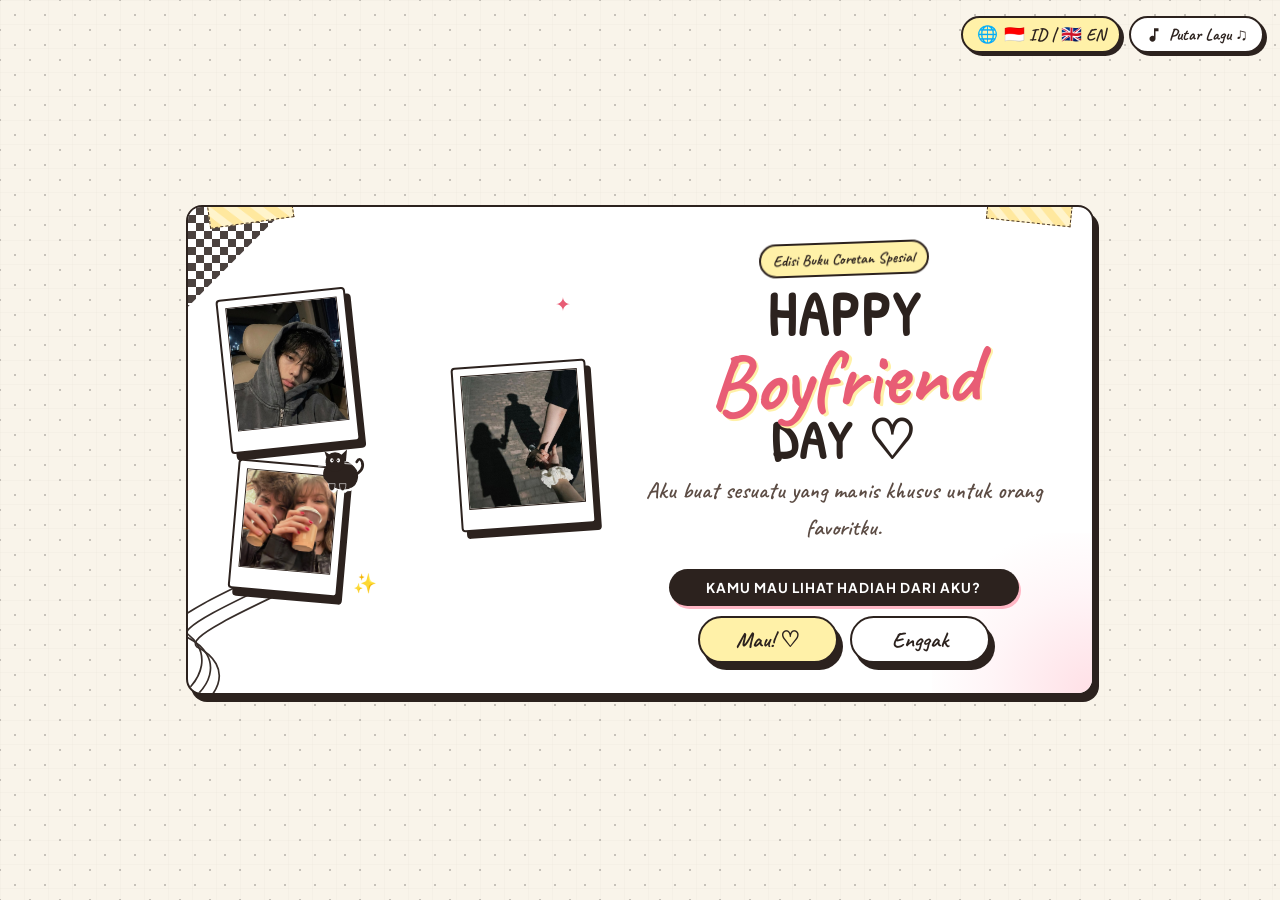
==== public/index.html @ 807d7fbf "Fix Vercel static deployment asset structure & clean config" ====
<!DOCTYPE html>
<html lang="id">
<head>
    <meta charset="UTF-8">
    <meta name="viewport" content="width=device-width, initial-scale=1.0, maximum-scale=1.0, user-scalable=no">
    <title>Happy Boyfriend Day! ♡ | My Little Doodle</title>
    <meta name="description" content="A special hand-drawn sketchbook created just for you on Boyfriend Day.">
    
    <!-- Google Fonts -->
    <link rel="preconnect" href="https://fonts.googleapis.com">
    <link rel="preconnect" href="https://fonts.gstatic.com" crossorigin>
    <link href="https://fonts.googleapis.com/css2?family=Caveat:wght@400;500;600;700&family=Gaegu:wght@400;700&family=Patrick+Hand&family=Plus+Jakarta+Sans:wght@400;500;600;700&display=swap" rel="stylesheet">
    
    <!-- Stylesheet -->
    <link rel="stylesheet" href="styles.css">
</head>
<body class="sketchbook-body is-locked">

    <!-- Paper Grain & Grid Overlay -->
    <div class="paper-texture-overlay"></div>
    <div class="notebook-grid-overlay"></div>

    <!-- Background Music Audio & Floating Controls -->
    <audio id="bg-music" loop preload="auto">
        <source src="music.mp3" type="audio/mpeg">
    </audio>
    
    <div class="top-controls-bar">
        <!-- Language Switcher Toggle -->
        <button id="lang-toggle-btn" class="top-control-btn lang-toggle" aria-label="Switch Language (ID / EN)">
            <span class="lang-flag">🌐</span>
            <span class="lang-text" id="lang-btn-text">🇮🇩 ID | 🇬🇧 EN</span>
        </button>

        <!-- Music Toggle -->
        <button id="music-toggle-btn" class="top-control-btn music-toggle" aria-label="Play/Pause Background Music">
            <div class="music-icon-wrapper">
                <svg class="music-note-svg" viewBox="0 0 24 24" width="18" height="18">
                    <path d="M12 3v10.55c-.59-.34-1.27-.55-2-.55-2.21 0-4 1.79-4 4s1.79 4 4 4 4-1.79 4-4V7h4V3h-6z" fill="currentColor"/>
                </svg>
                <span class="music-wave wave1"></span>
                <span class="music-wave wave2"></span>
            </div>
            <span class="music-text" id="music-btn-text">Putar Lagu ♫</span>
        </button>
    </div>

    <!-- Main Container -->
    <main class="sketchbook-container">

        <!-- ==========================================
             WELCOME COVER PAGE (INITIAL ONLY PAGE)
             ========================================== -->
        <section id="welcome-page" class="welcome-section">
            <div class="hero-card-frame">
                
                <!-- Washi Tapes Decorative -->
                <div class="washi-tape top-left"></div>
                <div class="washi-tape top-right"></div>

                <!-- Corner Graphic Accents -->
                <div class="checkerboard-corner"></div>

                <div class="wavy-contour-corner">
                    <svg viewBox="0 0 160 160" class="wavy-svg">
                        <path d="M-10 160 C30 140 40 100 0 80 C-10 70 30 50 160 -10" fill="none" stroke="#2C221E" stroke-width="1.8"/>
                        <path d="M-10 170 C40 150 50 110 10 90 C0 80 40 60 170 0" fill="none" stroke="#2C221E" stroke-width="1.8"/>
                        <path d="M-10 180 C50 160 60 120 20 100 C10 90 50 70 180 10" fill="none" stroke="#2C221E" stroke-width="1.8"/>
                    </svg>
                </div>

                <div class="ink-smudge-corner"></div>

                <!-- Content Grid: Photos & Title -->
                <div class="welcome-content-grid">

                    <!-- PHOTOS CLUSTER: 3 Polaroids with Cat Doodle -->
                    <div class="hero-photos-cluster">
                        
                        <!-- Top Polaroid -->
                        <div class="polaroid-item photo-top">
                            <div class="polaroid-inner">
                                <img src="photos/photo_main.jpeg" alt="Couple Polaroid Main">
                            </div>
                        </div>

                        <!-- Bottom-Left Polaroid -->
                        <div class="polaroid-item photo-bottom-left">
                            <div class="polaroid-inner">
                                <img src="photos/photo2.jpeg" alt="Couple Polaroid 2">
                            </div>
                        </div>

                        <!-- Bottom-Right Polaroid -->
                        <div class="polaroid-item photo-bottom-right">
                            <div class="polaroid-inner">
                                <img src="photos/photo1.jpeg" alt="Couple Polaroid 3">
                            </div>
                        </div>

                        <!-- Cute Black Cat Doodle sitting on Polaroid -->
                        <div class="black-cat-doodle">
                            <svg viewBox="0 0 120 100" class="cat-svg">
                                <path d="M30 65 Q25 45 45 35 Q65 25 85 45 Q95 55 90 70 Q85 85 65 85 Q45 85 30 65 Z" fill="#2C221E" stroke="#2C221E" stroke-width="2"/>
                                <path d="M38 38 L30 15 L50 28 Z" fill="#2C221E"/>
                                <path d="M55 28 L72 12 L70 34 Z" fill="#2C221E"/>
                                <circle cx="50" cy="35" r="18" fill="#2C221E"/>
                                <ellipse cx="44" cy="32" rx="3" ry="4" fill="#FFFFFF"/>
                                <ellipse cx="56" cy="32" rx="3" ry="4" fill="#FFFFFF"/>
                                <circle cx="45" cy="32" r="1.5" fill="#2C221E"/>
                                <circle cx="55" cy="32" r="1.5" fill="#2C221E"/>
                                <path d="M32 35 L18 32 M32 38 L16 39 M68 35 L82 32 M68 38 L84 39" stroke="#FFFFFF" stroke-width="1.5" stroke-linecap="round"/>
                                <path d="M38 75 Q38 88 44 88 Q50 88 50 75 Z" fill="#2C221E" stroke="#FFFFFF" stroke-width="1"/>
                                <path d="M58 75 Q58 88 64 88 Q70 88 70 75 Z" fill="#2C221E" stroke="#FFFFFF" stroke-width="1"/>
                                <path d="M85 60 Q105 50 100 35 Q95 25 90 35" fill="none" stroke="#2C221E" stroke-width="5" stroke-linecap="round"/>
                            </svg>
                        </div>

                        <!-- Sparkles -->
                        <div class="doodle-sparkle sp-1">✦</div>
                        <div class="doodle-sparkle sp-2">✨</div>
                    </div>

                    <!-- TEXT CONTAINER -->
                    <div class="welcome-text-container">
                        
                        <div class="badge-doodle">
                            <span class="badge-text" data-i18n="badgeText">Edisi Buku Coretan Spesial</span>
                        </div>

                        <!-- Title Block -->
                        <div class="main-typography">
                            <h1 class="hero-doodle-title">
                                <span class="txt-happy" data-i18n="txtHappy">HAPPY</span>
                                <span class="txt-boyfriend" data-i18n="txtBoyfriend">Boyfriend</span>
                                <span class="txt-day" data-i18n="txtDay">DAY ♡</span>
                            </h1>
                            <p class="hero-subtext" data-i18n="heroSubtext">Aku buat sesuatu yang manis khusus untuk orang favoritku.</p>
                        </div>

                        <!-- Question Pill Box -->
                        <div class="gift-question-box">
                            <div class="question-pill-header" data-i18n="questionHeader">
                                KAMU MAU LIHAT HADIAH DARI AKU?
                            </div>

                            <div class="question-buttons-row">
                                <button id="yes-btn" class="pill-btn btn-yes" data-i18n="btnYes">Mau! ♡</button>
                                <button id="no-btn" class="pill-btn btn-no" data-i18n="btnNo">Enggak</button>
                            </div>
                        </div>

                    </div>

                </div>

            </div>
        </section>

        <!-- ==========================================
             REST OF THE SKETCHBOOK CONTENT (HIDDEN UNTIL CLICKED)
             ========================================== -->
        <div id="sketchbook-main-content" class="sketchbook-main-content content-hidden">

            <!-- ==========================================
                 SECTION 1 — "THINGS I LIKE ABOUT YOU"
                 ========================================== -->
            <section id="section-1" class="sketch-section">
                <div class="section-header">
                    <div class="section-badge" data-i18n="sec1Badge">Bagian 01</div>
                    <h2 class="section-title" data-i18n="sec1Title">Hal-Hal yang Aku Suka Dari Kamu... ♡</h2>
                    <div class="title-underline">
                        <svg viewBox="0 0 300 20" class="underline-svg">
                            <path d="M5 12 Q75 3 150 12 T295 10" class="draw-path-scroll"/>
                        </svg>
                    </div>
                </div>

                <div class="sticky-notes-grid">
                    <!-- Sticky Note 1 -->
                    <div class="sticky-note note-yellow tilt-left" data-note="1">
                        <div class="tape-strip top-center"></div>
                        <div class="note-icon">
                            <svg viewBox="0 0 50 50">
                                <circle cx="25" cy="25" r="18" fill="none" stroke="#2C221E" stroke-width="2.5"/>
                                <circle cx="18" cy="20" r="2.5" fill="#2C221E"/>
                                <circle cx="32" cy="20" r="2.5" fill="#2C221E"/>
                                <path d="M16 28 Q25 37 34 28" fill="none" stroke="#2C221E" stroke-width="2.5" stroke-linecap="round"/>
                            </svg>
                        </div>
                        <h3 class="note-text" data-i18n="note1Text">senyuman kamu :)</h3>
                        <p class="note-subtext" data-i18n="note1Sub">Selalu bikin hariku mendadak cerah setiap hari!</p>
                        <span class="tap-hint" data-i18n="tapHint">tekan aku! ♡</span>
                    </div>

                    <!-- Sticky Note 2 -->
                    <div class="sticky-note note-pink tilt-right" data-note="2">
                        <div class="tape-strip top-center"></div>
                        <div class="note-icon">
                            <svg viewBox="0 0 50 50">
                                <path d="M12 20 Q25 10 38 20 Q42 32 25 42 Q8 32 12 20 Z" fill="none" stroke="#E85D75" stroke-width="2.5"/>
                                <path d="M18 24 Q25 18 32 24" fill="none" stroke="#E85D75" stroke-width="2" stroke-linecap="round"/>
                                <circle cx="25" cy="30" r="2" fill="#E85D75"/>
                            </svg>
                        </div>
                        <h3 class="note-text" data-i18n="note2Text">bercandaan garing kamu</h3>
                        <p class="note-subtext" data-i18n="note2Sub">Bahkan lelucon paling garing yang tetep bikin aku ketawa ngakak.</p>
                        <span class="tap-hint" data-i18n="tapHint">tekan aku! ♡</span>
                    </div>

                    <!-- Sticky Note 3 -->
                    <div class="sticky-note note-cream tilt-left" data-note="3">
                        <div class="tape-strip top-center"></div>
                        <div class="note-icon">
                            <svg viewBox="0 0 50 50">
                                <path d="M15 18 C15 12 20 8 25 14 C30 8 35 12 35 18 C35 26 25 34 25 34 C25 34 15 26 15 18 Z" fill="#FFB7C5" stroke="#2C221E" stroke-width="2"/>
                                <path d="M10 38 Q25 44 40 38" fill="none" stroke="#2C221E" stroke-width="2.5" stroke-linecap="round"/>
                            </svg>
                        </div>
                        <h3 class="note-text" data-i18n="note3Text">cara kamu perhatian</h3>
                        <p class="note-subtext" data-i18n="note3Sub">Selalu perhatian, penyayang, dan sering nanyain kabarku.</p>
                        <span class="tap-hint" data-i18n="tapHint">tekan aku! ♡</span>
                    </div>

                    <!-- Sticky Note 4 -->
                    <div class="sticky-note note-mint tilt-right" data-note="4">
                        <div class="tape-strip top-center"></div>
                        <div class="note-icon">
                            <svg viewBox="0 0 50 50">
                                <path d="M15 25 Q25 15 35 25 Q38 38 25 42 Q12 38 15 25 Z" fill="none" stroke="#2C221E" stroke-width="2.5"/>
                                <circle cx="20" cy="24" r="4" fill="none" stroke="#2C221E" stroke-width="2"/>
                                <circle cx="21" cy="24" r="1.5" fill="#2C221E"/>
                                <circle cx="30" cy="24" r="4" fill="none" stroke="#2C221E" stroke-width="2"/>
                                <circle cx="29" cy="24" r="1.5" fill="#2C221E"/>
                                <path d="M22 30 Q25 36 28 30" fill="none" stroke="#2C221E" stroke-width="2"/>
                                <path d="M23 32 Q25 37 27 32" fill="#E85D75"/>
                            </svg>
                        </div>
                        <h3 class="note-text" data-i18n="note4Text">sisi konyol kamu</h3>
                        <p class="note-subtext" data-i18n="note4Sub">Saat kamu joget lucu & pake suara aneh pas lagi berdua aja.</p>
                        <span class="tap-hint" data-i18n="tapHint">tekan aku! ♡</span>
                    </div>

                    <!-- Sticky Note 5 -->
                    <div class="sticky-note note-rose tilt-center" data-note="5">
                        <div class="tape-strip top-center"></div>
                        <div class="note-icon">
                            <svg viewBox="0 0 50 50">
                                <path d="M25 40 C25 40 8 28 8 17 C8 10 14 6 20 6 C23.5 6 25 8.5 25 8.5 C25 8.5 26.5 6 30 6 C36 6 42 10 42 17 C42 28 25 40 25 40 Z" fill="#E85D75" stroke="#2C221E" stroke-width="2"/>
                                <path d="M20 18 L25 14 L30 18" fill="none" stroke="#FFF" stroke-width="2" stroke-linecap="round"/>
                            </svg>
                        </div>
                        <h3 class="note-text" data-i18n="note5Text">ya… kamu ♡</h3>
                        <p class="note-subtext" data-i18n="note5Sub">Semua hal tentang kamu. Apa adanya kamu, setiap hari.</p>
                        <span class="tap-hint" data-i18n="tapHint">tekan aku! ♡</span>
                    </div>
                </div>
            </section>

            <!-- ==========================================
                 SECTION 2 — "OUR LITTLE MOMENTS" (SCRAPBOOK GALLERY)
                 ========================================== -->
            <section id="section-2" class="sketch-section">
                <div class="section-header">
                    <div class="section-badge" data-i18n="sec2Badge">Bagian 02</div>
                    <h2 class="section-title" data-i18n="sec2Title">Momen-Momen Manis Kita 📸</h2>
                    <p class="section-desc" data-i18n="sec2Desc">Klik foto mana saja untuk lihat lebih dekat!</p>
                    <div class="title-underline">
                        <svg viewBox="0 0 300 20" class="underline-svg">
                            <path d="M10 10 C80 18 200 2 290 12" class="draw-path-scroll"/>
                        </svg>
                    </div>
                </div>

                <div class="scrapbook-gallery">
                    <!-- Photo 1 -->
                    <div class="polaroid-card rot-neg-4" data-img="photos/photo1.jpeg" 
                         data-caption-id="hari itu ♡" data-sub-id="Gandengan tangan di bawah lampu jalan... ga bakal lupa."
                         data-caption-en="that day ♡" data-sub-en="Holding hands under the streetlights... unforgettable.">
                        <div class="washi-tape tape-top-left"></div>
                        <div class="polaroid-img-frame">
                            <img src="photos/photo1.jpeg" alt="Our moment 1" loading="lazy">
                            <div class="photo-overlay-doodle">🔍</div>
                        </div>
                        <div class="polaroid-caption">hari itu ♡</div>
                    </div>

                    <!-- Photo 2 -->
                    <div class="polaroid-card rot-pos-3" data-img="photos/photo2.jpeg" 
                         data-caption-id="salah satu favoritku" data-sub-id="Senyum kamu di sini selalu bikin hatiku meleleh."
                         data-caption-en="one of my favorites" data-sub-en="Your smile here makes my heart melt every time.">
                        <div class="washi-tape tape-top-right"></div>
                        <div class="polaroid-img-frame">
                            <img src="photos/photo2.jpeg" alt="Our moment 2" loading="lazy">
                            <div class="photo-overlay-doodle">🔍</div>
                        </div>
                        <div class="polaroid-caption">salah satu favoritku</div>
                    </div>

                    <!-- Photo 3 -->
                    <div class="polaroid-card rot-neg-2" data-img="photos/photo3.jpeg" 
                         data-caption-id="ingat yang ini?" data-sub-id="Jalan-jalan dadakan yang jadi kenangan paling indah."
                         data-caption-en="remember this?" data-sub-en="A random little trip that turned into the best core memory.">
                        <div class="washi-tape tape-top-left"></div>
                        <div class="polaroid-img-frame">
                            <img src="photos/photo3.jpeg" alt="Our moment 3" loading="lazy">
                            <div class="photo-overlay-doodle">🔍</div>
                        </div>
                        <div class="polaroid-caption">ingat yang ini?</div>
                    </div>

                    <!-- Photo 4 -->
                    <div class="polaroid-card rot-pos-4" data-img="photos/photo4.jpeg" 
                         data-caption-id="kita yang apa adanya" data-sub-id="Bisa konyol bareng. Ga ada yang paham aku seperti kamu."
                         data-caption-en="us being us" data-sub-en="Just being silly together. Nobody gets me like you do.">
                        <div class="washi-tape tape-top-right"></div>
                        <div class="polaroid-img-frame">
                            <img src="photos/photo4.jpeg" alt="Our moment 4" loading="lazy">
                            <div class="photo-overlay-doodle">🔍</div>
                        </div>
                        <div class="polaroid-caption">kita yang apa adanya</div>
                    </div>

                    <!-- Photo 5 -->
                    <div class="polaroid-card rot-neg-5" data-img="photos/photo5.jpeg" 
                         data-caption-id="kenangan manis lainnya" data-sub-id="Kopi hangat, makanan enak, dan teman terbaik."
                         data-caption-en="another little memory" data-sub-en="Warm coffee, good food, and the best company ever.">
                        <div class="washi-tape tape-top-left"></div>
                        <div class="polaroid-img-frame">
                            <img src="photos/photo5.jpeg" alt="Our moment 5" loading="lazy">
                            <div class="photo-overlay-doodle">🔍</div>
                        </div>
                        <div class="polaroid-caption">kenangan manis lainnya</div>
                    </div>

                    <!-- Photo 6 -->
                    <div class="polaroid-card rot-pos-2" data-img="photos/photo6.jpeg" 
                         data-caption-id="favoritku selamanya ♡" data-sub-id="Untuk banyak petualangan dan hari-hari manis bersamamu."
                         data-caption-en="forever my favorite ♡" data-sub-en="To many more adventures and sweet quiet days with you.">
                        <div class="washi-tape tape-top-right"></div>
                        <div class="polaroid-img-frame">
                            <img src="photos/photo6.jpeg" alt="Our moment 6" loading="lazy">
                            <div class="photo-overlay-doodle">🔍</div>
                        </div>
                        <div class="polaroid-caption">favoritku selamanya ♡</div>
                    </div>
                </div>
            </section>

            <!-- ==========================================
                 SECTION 2.3 — "OUR FAVORITE SONG" (MUSIC PLAYER SECTION)
                 ========================================== -->
            <section id="music-player-section" class="sketch-section">
                <div class="music-player-card">
                    <div class="washi-tape top-center"></div>

                    <div class="section-header">
                        <div class="section-badge" data-i18n="musicSectionBadge">Musik Favorit 🎵</div>
                        <h2 class="section-title" data-i18n="musicSectionTitle">Lagu Favorit Kita 🎶</h2>
                        <p class="section-desc" data-i18n="musicSectionDesc">Dengarkan lagu spesial ini sambil menikmati buku kenangan!</p>
                    </div>

                    <div class="cassette-player-box">
                        <!-- Retro Cassette Tape Graphic with Spinning Reels -->
                        <div class="cassette-tape-graphic" id="cassette-tape">
                            <div class="cassette-window">
                                <div class="reel reel-left" id="reel-left">
                                    <div class="reel-inner"></div>
                                </div>
                                <div class="tape-bridge"></div>
                                <div class="reel reel-right" id="reel-right">
                                    <div class="reel-inner"></div>
                                </div>
                            </div>
                            <div class="cassette-label">
                                <span class="cassette-title" data-i18n="cassetteTitle">Boyfriend Day Special OST ♡</span>
                            </div>
                        </div>

                        <!-- Track Information -->
                        <div class="player-track-info">
                            <h3 class="song-name" data-i18n="songTitle">Melodi Spesial Kita 🎶</h3>
                            <p class="song-artist" data-i18n="songArtist">Musik Latar Pengiring Kenangan ♡</p>
                        </div>

                        <!-- Progress Seeker Bar -->
                        <div class="player-progress-container">
                            <span id="current-time-text" class="time-text">00:00</span>
                            <div class="progress-bar-wrapper" id="progress-bar-container">
                                <div class="progress-bar-fill" id="progress-bar-fill"></div>
                                <div class="progress-handle" id="progress-handle"></div>
                            </div>
                            <span id="duration-text" class="time-text">00:00</span>
                        </div>

                        <!-- Audio Controls Row -->
                        <div class="player-controls-row">
                            <button id="player-rewind-btn" class="player-ctrl-btn" title="Rewind 10s">
                                <span>⏪ 10s</span>
                            </button>
                            
                            <button id="player-play-btn" class="player-ctrl-btn main-play-btn" title="Play / Pause">
                                <span id="player-play-icon">▶</span>
                            </button>

                            <button id="player-forward-btn" class="player-ctrl-btn" title="Forward 10s">
                                <span>10s ⏩</span>
                            </button>
                        </div>

                        <!-- Equalizer Wave Bars -->
                        <div class="equalizer-wave" id="equalizer-wave">
                            <span class="eq-bar bar-1"></span>
                            <span class="eq-bar bar-2"></span>
                            <span class="eq-bar bar-3"></span>
                            <span class="eq-bar bar-4"></span>
                            <span class="eq-bar bar-5"></span>
                        </div>
                    </div>
                </div>
            </section>

            <!-- ==========================================
                 SECTION 2.5 — "DOODLE LOVE MINI GAME"
                 ========================================== -->
            <section id="mini-game-section" class="sketch-section">
                <div class="mini-game-card">
                    <div class="washi-tape top-center"></div>

                    <div class="section-header">
                        <div class="section-badge" data-i18n="gameBadge">Mini Game 🎮</div>
                        <h2 class="section-title" data-i18n="gameTitle">Tebak Pasangan Doodle! 💖</h2>
                        <p class="section-desc" data-i18n="gameDesc">Cocokkan 4 pasang doodle lucu untuk membuka kupon rahasia!</p>
                    </div>

                    <!-- Game Status Board -->
                    <div class="game-status-bar">
                        <span class="status-item"><span data-i18n="gameMatchesLabel">Hasil: </span><strong id="game-matches-count">0</strong> / 4</span>
                        <span class="status-item"><span data-i18n="gameMovesLabel">Langkah: </span><strong id="game-moves-count">0</strong></span>
                        <button id="reset-game-btn" class="reset-game-btn" title="Restart Game" data-i18n="gameResetBtn">🔄 Ulangi</button>
                    </div>

                    <!-- 4x2 Cards Grid (8 Cards) -->
                    <div class="memory-game-grid" id="memory-game-grid">
                        <!-- Dynamically generated via script.js -->
                    </div>

                    <!-- Unlocked Reward Box -->
                    <div id="game-reward-box" class="game-reward-box hidden">
                        <div class="reward-icon">🎟️💖</div>
                        <h3 class="reward-title" data-i18n="rewardTitle">Kupon Terbuka!</h3>
                        <p class="reward-desc" data-i18n="rewardDesc">"Berlaku untuk 1 Pelukan & Ciuman Hangat Tanpa Batas kapan pun kamu mau!"</p>
                        <span class="reward-code" data-i18n="rewardCode">KODE: BOYFRIEND-LOVE-FOREVER ♡</span>
                    </div>
                </div>
            </section>

            <!-- ==========================================
                 SECTION 3 — "A LITTLE NOTE" (NOTEBOOK PAGE)
                 ========================================== -->
            <section id="section-3" class="sketch-section">
                <div class="notebook-page-container">
                    <div class="notebook-spiral">
                        <span class="ring"></span><span class="ring"></span><span class="ring"></span>
                        <span class="ring"></span><span class="ring"></span><span class="ring"></span>
                        <span class="ring"></span><span class="ring"></span><span class="ring"></span>
                    </div>

                    <div class="notebook-page-content">
                        <div class="notebook-date hw-line" data-i18n="noteDate">Tanggal: Selamat Hari Pacar ✨</div>
                        
                        <h2 class="notebook-heading hw-line" data-i18n="noteHeading">“Kamu selalu bikin hari-hari biasa terasa jauh lebih spesial.”</h2>
                        
                        <div class="animated-underline-wrapper">
                            <svg viewBox="0 0 400 16" class="live-underline-svg">
                                <path id="note-underline-path" d="M5 8 Q100 2 200 10 T395 6" fill="none" stroke="#E85D75" stroke-width="3" stroke-linecap="round"/>
                            </svg>
                        </div>

                        <div class="notebook-letter">
                            <p class="letter-paragraph hw-line" data-i18n="noteP1">
                                Kadang aku suka mikir, betapa beruntungnya aku punya kamu di hidupku. Kamu bikin aku merasa aman, bahagia, dan sangat dihargai. 
                            </p>
                            <p class="letter-paragraph hw-line" data-i18n="noteP2">
                                Bahkan di hari yang paling sepi dan biasa aja, ngobrol sama kamu atau lihat senyum kamu langsung bikin hariku cerah lagi. Terima kasih ya sudah selalu mendengarkan, menenangkan, dan jadi orang paling favoritku di dunia.
                            </p>
                            <p class="letter-signature hw-line" id="note-sig-p">
                                Selalu milikmu,<br>
                                <span class="handwritten-sig">Dengan seluruh cintaku ♡</span>
                            </p>
                        </div>

                        <div class="notebook-doodle flower-doodle">
                            <svg viewBox="0 0 60 80">
                                <path d="M30 75 Q25 45 30 25" fill="none" stroke="#2C221E" stroke-width="2.5" class="stem-path"/>
                                <path d="M30 50 Q40 45 42 40 Q32 42 30 50" fill="#C5E1A5" stroke="#2C221E" stroke-width="1.5"/>
                                <path d="M30 60 Q18 55 16 50 Q28 52 30 60" fill="#C5E1A5" stroke="#2C221E" stroke-width="1.5"/>
                                <g class="flower-head">
                                    <circle cx="30" cy="25" r="7" fill="#FFF1A8" stroke="#2C221E" stroke-width="2"/>
                                    <circle cx="30" cy="13" r="6" fill="#FFB7C5" stroke="#2C221E" stroke-width="1.5"/>
                                    <circle cx="42" cy="25" r="6" fill="#FFB7C5" stroke="#2C221E" stroke-width="1.5"/>
                                    <circle cx="30" cy="37" r="6" fill="#FFB7C5" stroke="#2C221E" stroke-width="1.5"/>
                                    <circle cx="18" cy="25" r="6" fill="#FFB7C5" stroke="#2C221E" stroke-width="1.5"/>
                                </g>
                            </svg>
                        </div>

                        <div class="notebook-doodle heart-doodle">
                            <svg viewBox="0 0 40 40">
                                <path d="M20 32 C20 32 6 22 6 13 C6 7 11 4 16 4 C18.5 4 20 6 20 6 C20 6 21.5 4 24 4 C29 4 34 7 34 13 C34 22 20 32 20 32 Z" fill="#FFB7C5" stroke="#2C221E" stroke-width="2"/>
                            </svg>
                        </div>
                    </div>
                </div>
            </section>

            <!-- ==========================================
                 SECTION 4 — "JUST US" (ILLUSTRATION & QUOTE)
                 ========================================== -->
            <section id="section-4" class="sketch-section">
                <div class="just-us-card">
                    <div class="sky-doodles">
                        <span class="doodle-star star-1">✦</span>
                        <span class="doodle-star star-2">★</span>
                        <span class="doodle-star star-3">✨</span>
                        <span class="doodle-moon">🌙</span>
                        <span class="doodle-cloud">☁️</span>
                    </div>

                    <div class="couple-illustration-container" id="interactive-couple">
                        <svg viewBox="0 0 260 160" class="sitting-couple-svg">
                            <path d="M20 140 Q130 120 240 140" fill="none" stroke="#2C221E" stroke-width="3" stroke-linecap="round"/>
                            <path d="M50 142 L50 155 M210 142 L210 155" stroke="#2C221E" stroke-width="3" stroke-linecap="round"/>

                            <!-- Left Character -->
                            <g class="character left-char">
                                <circle cx="100" cy="70" r="22" fill="#FAF6EE" stroke="#2C221E" stroke-width="2.5"/>
                                <path d="M80 65 C80 48 95 45 110 48 C120 52 120 65 118 68" fill="#FAF6EE" stroke="#2C221E" stroke-width="2.5"/>
                                <path d="M92 68 Q96 63 100 68 M106 68 Q110 63 114 68" fill="none" stroke="#2C221E" stroke-width="2.5" stroke-linecap="round"/>
                                <path d="M98 78 Q103 83 108 78" fill="none" stroke="#2C221E" stroke-width="2" stroke-linecap="round"/>
                                <ellipse cx="91" cy="73" rx="4" ry="2.5" fill="#FFB7C5" class="blush-elem"/>
                                <ellipse cx="113" cy="73" rx="4" ry="2.5" fill="#FFB7C5" class="blush-elem"/>
                                <path d="M85 92 Q100 90 115 92 L120 135 L80 135 Z" fill="#FFD1DC" stroke="#2C221E" stroke-width="2.5"/>
                                <path d="M88 135 L88 150 M102 135 L102 150" stroke="#2C221E" stroke-width="3" stroke-linecap="round"/>
                            </g>

                            <!-- Right Character -->
                            <g class="character right-char">
                                <circle cx="155" cy="72" r="21" fill="#FAF6EE" stroke="#2C221E" stroke-width="2.5"/>
                                <path d="M138 68 C138 50 155 48 172 52 C178 58 175 68 175 70" fill="#FAF6EE" stroke="#2C221E" stroke-width="2.5"/>
                                <path d="M147 70 Q151 65 155 70 M161 68 L167 72" fill="none" stroke="#2C221E" stroke-width="2.5" stroke-linecap="round"/>
                                <path d="M152 79 Q158 84 163 79" fill="none" stroke="#2C221E" stroke-width="2" stroke-linecap="round"/>
                                <ellipse cx="146" cy="75" rx="4" ry="2.5" fill="#FFD1DC" class="blush-elem"/>
                                <ellipse cx="167" cy="75" rx="4" ry="2.5" fill="#FFD1DC" class="blush-elem"/>
                                <path d="M140 93 Q155 91 170 93 L175 135 L135 135 Z" fill="#FFF3B0" stroke="#2C221E" stroke-width="2.5"/>
                                <path d="M148 135 L148 150 M162 135 L162 150" stroke="#2C221E" stroke-width="3" stroke-linecap="round"/>
                            </g>

                            <path id="char-heart" d="M127 42 C127 42 117 32 117 24 C117 18 122 15 127 19 C132 15 137 18 137 24 C137 32 127 42 127 42 Z" fill="#E85D75" stroke="#2C221E" stroke-width="2" class="beating-heart"/>
                        </svg>
                        <div class="tap-couple-hint" data-i18n="tapUsHint">tekan kami! &gt;///&lt;</div>
                    </div>

                    <div class="quote-box">
                        <div class="quote-mark">“</div>
                        <p class="just-us-quote" data-i18n="justUsQuote">
                            Orang favoritku untuk diajak jail, ketawa bareng, dan bikin kenangan indah.
                        </p>
                        <div class="quote-mark right">”</div>
                    </div>
                </div>
            </section>

            <!-- ==========================================
                 FINAL SECTION
                 ========================================== -->
            <section id="final-section" class="sketch-section">
                <div class="final-page-card">
                    <div class="washi-tape top-center-wide"></div>

                    <div class="final-header">
                        <h2 class="final-title" data-i18n="finalTitle">Selamat Hari Pacar ♡</h2>
                        <p class="final-subtext" data-i18n="finalSubtext">Terima kasih sudah menjadi dirimu sendiri.</p>
                    </div>

                    <div class="final-doodle-wrapper">
                        <svg viewBox="0 0 200 140" class="final-doodle-svg">
                            <circle cx="65" cy="45" r="18" fill="none" stroke="#2C221E" stroke-width="2.5"/>
                            <path d="M57 43 Q61 39 65 43 M69 43 Q73 39 77 43" fill="none" stroke="#2C221E" stroke-width="2.5"/>
                            <path d="M60 52 Q65 57 70 52" fill="none" stroke="#2C221E" stroke-width="2"/>
                            <path d="M65 63 L65 105 M65 75 L45 90 M65 75 L85 85" stroke="#2C221E" stroke-width="2.5" stroke-linecap="round"/>
                            <path d="M65 105 L50 130 M65 105 L80 130" stroke="#2C221E" stroke-width="2.5" stroke-linecap="round"/>

                            <circle cx="135" cy="45" r="18" fill="none" stroke="#2C221E" stroke-width="2.5"/>
                            <path d="M127 43 Q131 39 135 43 M139 43 Q143 39 147 43" fill="none" stroke="#2C221E" stroke-width="2.5"/>
                            <path d="M130 52 Q135 57 140 52" fill="none" stroke="#2C221E" stroke-width="2"/>
                            <path d="M135 63 L135 105 M135 75 L115 85 M135 75 L155 90" stroke="#2C221E" stroke-width="2.5" stroke-linecap="round"/>
                            <path d="M135 105 L120 130 M135 105 L150 130" stroke="#2C221E" stroke-width="2.5" stroke-linecap="round"/>

                            <path d="M100 70 C100 70 82 50 82 36 C82 26 91 21 100 28 C109 21 118 26 118 36 C118 50 100 70 100 70 Z" fill="#E85D75" stroke="#2C221E" stroke-width="2" class="beating-heart-large"/>
                        </svg>
                    </div>

                    <div class="final-promise">
                        <p class="promise-text" data-i18n="finalPromise">“Masih tetap memilihmu, setiap hari.”</p>
                    </div>

                    <div class="final-btn-wrapper">
                        <button id="one-more-thing-btn" class="doodle-btn btn-pink">
                            <span data-i18n="oneMoreBtn">Satu hal lagi… ♡</span>
                        </button>
                    </div>
                </div>

                <footer class="sketchbook-footer">
                    <p data-i18n="footerText">Dibuat dengan segenap hatiku ♡ Selamat Hari Pacar!</p>
                </footer>
            </section>

        </div> <!-- end sketchbook-main-content -->

    </main>

    <!-- LIGHTBOX MODAL -->
    <div id="photo-modal" class="modal-backdrop hidden">
        <div class="modal-paper-card">
            <button id="close-modal-btn" class="modal-close-btn" aria-label="Close photo view">✕</button>
            <div class="washi-tape top-center"></div>
            
            <div class="modal-img-container">
                <img id="modal-img" src="" alt="Enlarged photo moment">
                <div class="modal-doodle top-left-star">✦</div>
                <div class="modal-doodle bottom-right-heart">💖</div>
                <div class="modal-doodle top-right-sparkle">✨</div>
            </div>

            <div class="modal-info">
                <h3 id="modal-caption" class="modal-caption-text">Caption</h3>
                <p id="modal-subtext" class="modal-subtext-text">Subtext story</p>
            </div>
        </div>
    </div>

    <!-- SURPRISE MODAL -->
    <div id="surprise-modal" class="modal-backdrop hidden">
        <div class="modal-paper-card surprise-card">
            <button id="close-surprise-btn" class="modal-close-btn" aria-label="Close modal">✕</button>
            <div class="washi-tape top-center"></div>
            
            <div class="surprise-content">
                <div class="surprise-doodle-icon">💌</div>
                <h3 class="surprise-title" data-i18n="surpriseTitle">Kamu adalah seluruh duniaku!</h3>
                <p class="surprise-body" data-i18n="surpriseBody">
                    Terima kasih sudah jadi pacar yang paling penyayang, sabar, lucu, dan selalu mendukungku. Selamat Hari Pacar, cintaku! Aku mencintaimu selamanya! 💖✨
                </p>
                <div class="surprise-doodle-hearts">
                    ♡ 💖 💕 💓 💗 ♡
                </div>
                <button id="hug-btn" class="doodle-btn btn-yellow" style="margin-top: 15px;" data-i18n="hugBtn">
                    Kirim Pelukan Virtual 🤗
                </button>
            </div>
        </div>
    </div>

    <!-- Scripts -->
    <script src="script.js"></script>
</body>
</html>
---- public/styles.css ----
/* ==========================================================================
   BOYFRIEND DAY — "DOODLE LOVE" SKETCHBOOK & WELCOME COVER STYLES
   ========================================================================== */

/* --------------------------------------------------------------------------
   1. COLOR PALETTE & DESIGN SYSTEM TOKENS
   -------------------------------------------------------------------------- */
:root {
    --bg-paper: #FAF6EE;
    --bg-paper-alt: #F5EFE6;
    --ink-color: #2C221E;
    --ink-soft: #5C4C44;
    
    --accent-pink: #FFB7C5;
    --accent-rose: #E85D75;
    --accent-yellow: #FFF1A8;
    --accent-mint: #C5E1A5;
    --accent-soft-red: #FF5E7E;

    --note-yellow: #FFF8D6;
    --note-pink: #FFE5EC;
    --note-cream: #F7EBE1;
    --note-mint: #E8F5E9;
    --note-rose: #FFD6DF;

    --font-handwriting: 'Caveat', 'Patrick Hand', 'Gaegu', cursive;
    --font-heading: 'Patrick Hand', 'Caveat', cursive;
    --font-body: 'Plus Jakarta Sans', 'Quicksand', sans-serif;

    --sketch-border: 2.5px solid var(--ink-color);
    --sketch-shadow: 5px 7px 0px var(--ink-color);
}

/* --------------------------------------------------------------------------
   2. BASE RESET & PAPER OVERLAYS
   -------------------------------------------------------------------------- */
* {
    box-sizing: border-box;
    margin: 0;
    padding: 0;
    -webkit-tap-highlight-color: transparent;
}

html {
    scroll-behavior: smooth;
    font-size: 16px;
    height: 100%;
}

body.sketchbook-body {
    background-color: var(--bg-paper);
    color: var(--ink-color);
    font-family: var(--font-body);
    line-height: 1.6;
    overflow-x: hidden;
    position: relative;
    min-height: 100vh;
    min-height: 100dvh;
}

body.sketchbook-body.is-locked {
    overflow: hidden;
    height: 100vh;
    height: 100dvh;
}

.paper-texture-overlay {
    position: fixed;
    top: 0;
    left: 0;
    width: 100vw;
    height: 100vh;
    pointer-events: none;
    z-index: 1;
    opacity: 0.25;
    background-image: radial-gradient(#2C221E 0.75px, transparent 0.75px), radial-gradient(#2C221E 0.75px, #FAF6EE 0.75px);
    background-size: 30px 30px;
    background-position: 0 0, 15px 15px;
    mix-blend-mode: multiply;
}

.notebook-grid-overlay {
    position: fixed;
    top: 0;
    left: 0;
    width: 100vw;
    height: 100vh;
    pointer-events: none;
    z-index: 2;
    opacity: 0.12;
    background-size: 24px 24px;
    background-image: 
        linear-gradient(to right, rgba(44, 34, 30, 0.15) 1px, transparent 1px),
        linear-gradient(to bottom, rgba(44, 34, 30, 0.15) 1px, transparent 1px);
}

/* --------------------------------------------------------------------------
   3. FLOATING TOP CONTROLS (MUSIC & LANGUAGE SWITCHER)
   -------------------------------------------------------------------------- */
.top-controls-bar {
    position: fixed;
    top: 16px;
    right: 16px;
    z-index: 1000;
    display: flex;
    align-items: center;
    gap: 8px;
}

.top-control-btn {
    background: #FFFFFF;
    border: var(--sketch-border);
    box-shadow: 3px 3px 0px var(--ink-color);
    border-radius: 25px;
    padding: 6px 14px;
    display: flex;
    align-items: center;
    gap: 6px;
    cursor: pointer;
    font-family: var(--font-handwriting);
    font-size: 1.05rem;
    font-weight: 700;
    color: var(--ink-color);
    transition: transform 0.2s ease, box-shadow 0.2s ease, background-color 0.2s ease;
}

.top-control-btn.lang-toggle {
    background: var(--accent-yellow);
}

.top-control-btn:hover {
    transform: translateY(-2px) scale(1.03);
    box-shadow: 4px 5px 0px var(--ink-color);
}

.top-control-btn:active {
    transform: translateY(1px);
    box-shadow: 1px 1px 0px var(--ink-color);
}

.music-icon-wrapper {
    position: relative;
    display: flex;
    align-items: center;
    justify-content: center;
}

.music-wave {
    position: absolute;
    width: 3px;
    height: 10px;
    background-color: var(--accent-rose);
    border-radius: 2px;
    opacity: 0;
}

.music-toggle.playing .music-wave.wave1 {
    right: -4px;
    animation: musicPulse 0.6s infinite alternate ease-in-out;
}

.music-toggle.playing .music-wave.wave2 {
    right: -9px;
    animation: musicPulse 0.8s 0.2s infinite alternate ease-in-out;
}

@keyframes musicPulse {
    0% { height: 4px; opacity: 0.3; }
    100% { height: 14px; opacity: 1; }
}

/* --------------------------------------------------------------------------
   4. STANDALONE WELCOME COVER PAGE (SOLID OPAQUE CARD)
   -------------------------------------------------------------------------- */
.sketchbook-container {
    max-width: 940px;
    margin: 0 auto;
    padding: 0 16px;
    position: relative;
    z-index: 10;
}

.welcome-section {
    min-height: 100vh;
    min-height: 100dvh;
    display: flex;
    flex-direction: column;
    justify-content: center;
    align-items: center;
    padding: 20px 0;
    position: relative;
}

.hero-card-frame {
    background-color: #FFFFFF;
    border: var(--sketch-border);
    box-shadow: var(--sketch-shadow);
    border-radius: 16px;
    padding: 35px 25px 30px 25px;
    width: 100%;
    position: relative;
    overflow: hidden;
}

.washi-tape {
    position: absolute;
    height: 26px;
    width: 85px;
    background-color: #FFE89E;
    background-image: repeating-linear-gradient(45deg, transparent, transparent 8px, #FFF4CC 8px, #FFF4CC 16px);
    border: 1px dashed #4A3728;
    z-index: 20;
    pointer-events: none;
}

.washi-tape.top-left { top: -10px; left: 20px; transform: rotate(-8deg); }
.washi-tape.top-right { top: -10px; right: 20px; transform: rotate(6deg); }

.checkerboard-corner {
    position: absolute;
    top: 0;
    left: 0;
    width: 100px;
    height: 100px;
    background-color: #FFFFFF;
    background-image: 
        linear-gradient(45deg, var(--ink-color) 25%, transparent 25%), 
        linear-gradient(-45deg, var(--ink-color) 25%, transparent 25%), 
        linear-gradient(45deg, transparent 75%, var(--ink-color) 75%), 
        linear-gradient(-45deg, transparent 75%, var(--ink-color) 75%);
    background-size: 16px 16px;
    background-position: 0 0, 0 8px, 8px -8px, -8px 0px;
    clip-path: polygon(0 0, 100% 0, 0 100%);
    opacity: 0.85;
    z-index: 5;
    border-bottom: 2px dashed var(--ink-color);
}

.wavy-contour-corner {
    position: absolute;
    bottom: -10px;
    left: -10px;
    width: 150px;
    height: 150px;
    pointer-events: none;
    z-index: 4;
    opacity: 0.95;
}

.wavy-svg {
    width: 100%;
    height: 100%;
}

.ink-smudge-corner {
    position: absolute;
    bottom: 0;
    right: 0;
    width: 160px;
    height: 160px;
    pointer-events: none;
    z-index: 4;
    background: radial-gradient(circle at 100% 100%, #FFE0E6 0%, #FFF5F7 45%, transparent 75%);
}

.welcome-content-grid {
    display: grid;
    grid-template-columns: 1fr 1.15fr;
    gap: 20px;
    align-items: center;
    position: relative;
    z-index: 10;
}

.hero-photos-cluster {
    position: relative;
    width: 100%;
    height: 330px;
}

.polaroid-item {
    position: absolute;
    background: #FFFFFF;
    border: var(--sketch-border);
    box-shadow: var(--sketch-shadow);
    padding: 7px 7px 20px 7px;
    border-radius: 4px;
    transition: transform 0.3s ease, z-index 0.3s ease;
}

.polaroid-inner {
    width: 100%;
    height: 100%;
    overflow: hidden;
    background: var(--bg-paper-alt);
    border: 1px solid var(--ink-color);
}

.polaroid-inner img {
    width: 100%;
    height: 100%;
    object-fit: cover;
    display: block;
}

.photo-top {
    width: 130px;
    height: 155px;
    top: 5px;
    left: 10px;
    transform: rotate(-6deg);
    z-index: 2;
}

.photo-bottom-left {
    width: 110px;
    height: 130px;
    top: 175px;
    left: 20px;
    transform: rotate(5deg);
    z-index: 2;
}

.photo-bottom-right {
    width: 135px;
    height: 165px;
    top: 75px;
    right: 10px;
    transform: rotate(-4deg);
    z-index: 2;
}

.polaroid-item:hover {
    transform: scale(1.06) rotate(0deg) !important;
    z-index: 20 !important;
    box-shadow: 6px 12px 0px var(--ink-color);
}

.black-cat-doodle {
    position: absolute;
    top: 155px;
    left: 95px;
    width: 65px;
    z-index: 4;
    pointer-events: none;
    filter: drop-shadow(2px 2px 0px #FFFFFF);
}

.cat-svg {
    width: 100%;
    height: auto;
}

.doodle-sparkle {
    position: absolute;
    font-size: 1.2rem;
    color: var(--accent-rose);
    pointer-events: none;
}

.sp-1 { top: 0px; right: 30px; }
.sp-2 { bottom: 20px; left: 140px; }

.welcome-text-container {
    display: flex;
    flex-direction: column;
    align-items: center;
    text-align: center;
}

.badge-doodle {
    display: inline-flex;
    align-items: center;
    background: var(--accent-yellow);
    border: var(--sketch-border);
    padding: 3px 12px;
    border-radius: 20px;
    font-family: var(--font-handwriting);
    font-size: 0.95rem;
    font-weight: 700;
    margin-bottom: 8px;
    transform: rotate(-2deg);
}

.main-typography {
    margin-bottom: 16px;
}

.hero-doodle-title {
    display: flex;
    flex-direction: column;
    align-items: center;
    line-height: 1;
}

.txt-happy {
    font-family: var(--font-heading);
    font-size: clamp(2.4rem, 5.5vw, 3.8rem);
    color: var(--ink-color);
    letter-spacing: 2px;
}

.txt-boyfriend {
    font-family: var(--font-handwriting);
    font-size: clamp(3.6rem, 8vw, 5.2rem);
    color: var(--accent-rose);
    font-weight: 700;
    margin: -8px 0;
    transform: rotate(-3deg);
    text-shadow: 2px 2px 0px var(--accent-yellow);
}

.txt-day {
    font-family: var(--font-heading);
    font-size: clamp(2.2rem, 5vw, 3.4rem);
    color: var(--ink-color);
    letter-spacing: 2px;
}

.hero-subtext {
    font-family: var(--font-handwriting);
    font-size: clamp(1.1rem, 2.8vw, 1.45rem);
    color: var(--ink-soft);
    margin-top: 6px;
    font-weight: 600;
}

.gift-question-box {
    display: flex;
    flex-direction: column;
    align-items: center;
    gap: 10px;
    width: 100%;
    max-width: 350px;
    margin-top: 6px;
}

.question-pill-header {
    background: var(--ink-color);
    color: #FFFFFF;
    border-radius: 30px;
    padding: 8px 18px;
    font-family: var(--font-body);
    font-size: clamp(0.72rem, 1.9vw, 0.85rem);
    font-weight: 700;
    letter-spacing: 1px;
    text-transform: uppercase;
    width: 100%;
    text-align: center;
    box-shadow: 2px 3px 0px var(--accent-pink);
}

.question-buttons-row {
    display: flex;
    gap: 12px;
    width: 100%;
    justify-content: center;
}

.pill-btn {
    flex: 1;
    max-width: 140px;
    background: #FFFFFF;
    color: var(--ink-color);
    border: var(--sketch-border);
    border-radius: 25px;
    padding: 8px 0;
    font-family: var(--font-handwriting);
    font-size: 1.35rem;
    font-weight: 700;
    cursor: pointer;
    transition: all 0.2s cubic-bezier(0.175, 0.885, 0.32, 1.275);
    box-shadow: var(--sketch-shadow);
}

.pill-btn.btn-yes {
    background: var(--accent-yellow);
}

.pill-btn.btn-no {
    background: #FFFFFF;
}

.pill-btn:hover {
    transform: translateY(-3deg) scale(1.04);
    box-shadow: 6px 8px 0px var(--ink-color);
}

.pill-btn:active {
    transform: translateY(1px);
    box-shadow: 2px 2px 0px var(--ink-color);
}

/* --------------------------------------------------------------------------
   5. SKETCHBOOK CONTENT REVEAL SYSTEM
   -------------------------------------------------------------------------- */
.sketchbook-main-content {
    position: relative;
    transition: opacity 0.8s ease-in-out;
}

.sketchbook-main-content.content-hidden {
    display: none;
    opacity: 0;
    pointer-events: none;
}

.sketchbook-main-content.content-revealed {
    display: block;
    opacity: 1;
    pointer-events: auto;
    animation: revealSketchbook 0.8s ease-out forwards;
}

@keyframes revealSketchbook {
    0% {
        opacity: 0;
        transform: translateY(40px) scale(0.98);
    }
    100% {
        opacity: 1;
        transform: translateY(0) scale(1);
    }
}

.sketch-section {
    padding: 70px 0 30px 0;
    position: relative;
    opacity: 0;
    transform: translateY(45px) scale(0.96);
    transition: opacity 0.8s cubic-bezier(0.175, 0.885, 0.32, 1.275), 
                transform 0.8s cubic-bezier(0.175, 0.885, 0.32, 1.275);
    will-change: opacity, transform;
}

.sketch-section.section-in-view {
    opacity: 1;
    transform: translateY(0) scale(1);
}

.section-header {
    text-align: center;
    margin-bottom: 40px;
    position: relative;
    opacity: 0;
    transform: translateY(-15px);
    transition: opacity 0.6s 0.15s ease-out, transform 0.6s 0.15s ease-out;
}

.sketch-section.section-in-view .section-header {
    opacity: 1;
    transform: translateY(0);
}

.section-badge {
    display: inline-block;
    font-family: var(--font-handwriting);
    font-size: 1.1rem;
    font-weight: 700;
    color: var(--accent-rose);
    background: var(--note-pink);
    border: 1.5px dashed var(--ink-color);
    padding: 2px 12px;
    border-radius: 12px;
    margin-bottom: 8px;
}

.section-title {
    font-family: var(--font-heading);
    font-size: clamp(2.3rem, 5.5vw, 3.4rem);
    color: var(--ink-color);
    line-height: 1.2;
}

.section-desc {
    font-family: var(--font-handwriting);
    font-size: 1.25rem;
    color: var(--ink-soft);
    margin-top: 4px;
}

.title-underline {
    max-width: 220px;
    margin: 5px auto 0 auto;
}

.underline-svg path {
    fill: none;
    stroke: var(--accent-rose);
    stroke-width: 3;
    stroke-linecap: round;
}

.draw-path-scroll {
    stroke-dasharray: 400;
    stroke-dashoffset: 400;
    transition: stroke-dashoffset 1.5s ease-out;
}

.draw-path-scroll.in-view {
    stroke-dashoffset: 0;
}

/* --------------------------------------------------------------------------
   6. SECTION 1 — STICKY NOTES GRID
   -------------------------------------------------------------------------- */
.sticky-notes-grid {
    display: grid;
    grid-template-columns: repeat(auto-fit, minmax(230px, 1fr));
    gap: 22px;
    padding: 10px;
}

.sticky-note {
    background: var(--note-yellow);
    border: var(--sketch-border);
    box-shadow: var(--sketch-shadow);
    border-radius: 8px;
    padding: 22px 18px 18px 18px;
    position: relative;
    cursor: pointer;
    user-select: none;
    opacity: 0;
    transform: translateY(35px) scale(0.92);
    transition: opacity 0.5s ease-out, transform 0.5s cubic-bezier(0.175, 0.885, 0.32, 1.275), box-shadow 0.3s ease;
}

.sticky-note.note-yellow { background: var(--note-yellow); }
.sticky-note.note-pink { background: var(--note-pink); }
.sticky-note.note-cream { background: var(--note-cream); }
.sticky-note.note-mint { background: var(--note-mint); }
.sticky-note.note-rose { background: var(--note-rose); }

.sticky-note.tilt-left { transform: translateY(35px) scale(0.92) rotate(-3deg); }
.sticky-note.tilt-right { transform: translateY(35px) scale(0.92) rotate(3deg); }
.sticky-note.tilt-center { transform: translateY(35px) scale(0.92) rotate(-1deg); }

.sketch-section.section-in-view .sticky-note:nth-child(1) { transition-delay: 0.15s; opacity: 1; transform: translateY(0) scale(1) rotate(-3deg); }
.sketch-section.section-in-view .sticky-note:nth-child(2) { transition-delay: 0.28s; opacity: 1; transform: translateY(0) scale(1) rotate(3deg); }
.sketch-section.section-in-view .sticky-note:nth-child(3) { transition-delay: 0.41s; opacity: 1; transform: translateY(0) scale(1) rotate(-1deg); }
.sketch-section.section-in-view .sticky-note:nth-child(4) { transition-delay: 0.54s; opacity: 1; transform: translateY(0) scale(1) rotate(3deg); }
.sketch-section.section-in-view .sticky-note:nth-child(5) { transition-delay: 0.67s; opacity: 1; transform: translateY(0) scale(1) rotate(-1deg); }

.sticky-note:hover {
    transform: translateY(-8px) scale(1.03) rotate(0deg) !important;
    box-shadow: 6px 12px 0px var(--ink-color);
    z-index: 25;
}

.sticky-note:active {
    transform: scale(0.98) !important;
}

.note-icon {
    width: 42px;
    height: 42px;
    margin-bottom: 10px;
}

.note-text {
    font-family: var(--font-heading);
    font-size: 1.75rem;
    color: var(--ink-color);
    line-height: 1.2;
    margin-bottom: 6px;
}

.note-subtext {
    font-family: var(--font-handwriting);
    font-size: 1.2rem;
    color: var(--ink-soft);
    line-height: 1.35;
}

.tap-hint {
    display: block;
    text-align: right;
    font-family: var(--font-handwriting);
    font-size: 0.95rem;
    color: var(--accent-rose);
    margin-top: 10px;
    font-weight: 700;
}

.tape-strip {
    position: absolute;
    height: 24px;
    width: 75px;
    background-color: #FFE89E;
    background-image: repeating-linear-gradient(45deg, transparent, transparent 8px, #FFF4CC 8px, #FFF4CC 16px);
    border: 1px dashed rgba(44, 34, 30, 0.3);
    top: -10px;
    left: 50%;
    transform: translateX(-50%) rotate(-2deg);
}

/* --------------------------------------------------------------------------
   7. SECTION 2 — SCRAPBOOK GALLERY
   -------------------------------------------------------------------------- */
.scrapbook-gallery {
    display: grid;
    grid-template-columns: repeat(auto-fit, minmax(240px, 1fr));
    gap: 30px 20px;
    padding: 15px 5px;
}

.polaroid-card {
    background: #FFFFFF;
    border: var(--sketch-border);
    box-shadow: var(--sketch-shadow);
    border-radius: 4px;
    padding: 14px 14px 18px 14px;
    position: relative;
    cursor: pointer;
    opacity: 0;
    transform: translateY(40px) scale(0.9);
    transition: opacity 0.55s ease-out, transform 0.55s cubic-bezier(0.175, 0.885, 0.32, 1.275), box-shadow 0.3s ease;
}

.polaroid-card.rot-neg-4 { transform: translateY(40px) scale(0.9) rotate(-4deg); }
.polaroid-card.rot-pos-3 { transform: translateY(40px) scale(0.9) rotate(3deg); }
.polaroid-card.rot-neg-2 { transform: translateY(40px) scale(0.9) rotate(-2deg); }
.polaroid-card.rot-pos-4 { transform: translateY(40px) scale(0.9) rotate(4deg); }
.polaroid-card.rot-neg-5 { transform: translateY(40px) scale(0.9) rotate(-5deg); }
.polaroid-card.rot-pos-2 { transform: translateY(40px) scale(0.9) rotate(2deg); }

.sketch-section.section-in-view .polaroid-card.rot-neg-4 { transition-delay: 0.15s; opacity: 1; transform: translateY(0) scale(1) rotate(-4deg); }
.sketch-section.section-in-view .polaroid-card.rot-pos-3 { transition-delay: 0.27s; opacity: 1; transform: translateY(0) scale(1) rotate(3deg); }
.sketch-section.section-in-view .polaroid-card.rot-neg-2 { transition-delay: 0.39s; opacity: 1; transform: translateY(0) scale(1) rotate(-2deg); }
.sketch-section.section-in-view .polaroid-card.rot-pos-4 { transition-delay: 0.51s; opacity: 1; transform: translateY(0) scale(1) rotate(4deg); }
.sketch-section.section-in-view .polaroid-card.rot-neg-5 { transition-delay: 0.63s; opacity: 1; transform: translateY(0) scale(1) rotate(-5deg); }
.sketch-section.section-in-view .polaroid-card.rot-pos-2 { transition-delay: 0.75s; opacity: 1; transform: translateY(0) scale(1) rotate(2deg); }

.polaroid-card:hover {
    transform: translateY(-8px) scale(1.04) rotate(0deg) !important;
    box-shadow: 8px 14px 0px var(--ink-color);
    z-index: 30;
}

.polaroid-img-frame {
    width: 100%;
    aspect-ratio: 4 / 3;
    overflow: hidden;
    border: 1.5px solid var(--ink-color);
    background: var(--bg-paper-alt);
    position: relative;
    border-radius: 2px;
}

.polaroid-img-frame img {
    width: 100%;
    height: 100%;
    object-fit: cover;
    transition: transform 0.4s ease;
}

.polaroid-card:hover .polaroid-img-frame img {
    transform: scale(1.06);
}

.photo-overlay-doodle {
    position: absolute;
    bottom: 8px;
    right: 8px;
    background: #FFFFFF;
    border: 1px solid var(--ink-color);
    border-radius: 50%;
    width: 28px;
    height: 28px;
    display: flex;
    align-items: center;
    justify-content: center;
    font-size: 0.85rem;
    opacity: 0.9;
    transition: opacity 0.2s ease;
}

.polaroid-card:hover .photo-overlay-doodle {
    opacity: 1;
}

.polaroid-caption {
    font-family: var(--font-handwriting);
    font-size: 1.35rem;
    font-weight: 700;
    color: var(--ink-color);
    text-align: center;
    margin-top: 12px;
}

.washi-tape.tape-top-left { top: -10px; left: 15px; transform: rotate(-12deg); width: 70px; height: 24px; position: absolute; background: #FFE89E; border: 1px dashed rgba(44,34,30,0.3); }
.washi-tape.tape-top-right { top: -10px; right: 15px; transform: rotate(10deg); width: 70px; height: 24px; position: absolute; background: #FFE89E; border: 1px dashed rgba(44,34,30,0.3); }

/* --------------------------------------------------------------------------
   7.5 SECTION 2.3 — MUSIC PLAYER SECTION STYLES
   -------------------------------------------------------------------------- */
.music-player-card {
    background: #FFFDF8;
    border: var(--sketch-border);
    box-shadow: var(--sketch-shadow);
    border-radius: 16px;
    padding: 35px 25px 30px 25px;
    position: relative;
    text-align: center;
    opacity: 0;
    transform: translateY(35px) scale(0.96);
    transition: opacity 0.7s 0.15s ease-out, transform 0.7s 0.15s cubic-bezier(0.175, 0.885, 0.32, 1.275), box-shadow 0.3s ease;
}

.sketch-section.section-in-view .music-player-card {
    opacity: 1;
    transform: translateY(0) scale(1);
}

.cassette-player-box {
    max-width: 480px;
    margin: 0 auto;
    display: flex;
    flex-direction: column;
    align-items: center;
}

.cassette-tape-graphic {
    width: 280px;
    height: 170px;
    background: #2C221E;
    border: 3px solid var(--ink-color);
    border-radius: 14px;
    padding: 12px;
    position: relative;
    box-shadow: 4px 6px 0px rgba(0,0,0,0.15);
    display: flex;
    flex-direction: column;
    justify-content: space-between;
    margin-bottom: 20px;
}

.cassette-window {
    background: #4A3A34;
    border: 2px solid #1A120F;
    border-radius: 20px;
    height: 70px;
    display: flex;
    align-items: center;
    justify-content: space-around;
    padding: 0 15px;
    position: relative;
}

.reel {
    width: 44px;
    height: 44px;
    background: #FAF6EE;
    border: 3px solid #1A120F;
    border-radius: 50%;
    display: flex;
    align-items: center;
    justify-content: center;
    position: relative;
}

.reel-inner {
    width: 14px;
    height: 14px;
    background: #2C221E;
    border-radius: 50%;
    position: relative;
}

.reel-inner::before, .reel-inner::after {
    content: '';
    position: absolute;
    background: #FAF6EE;
}
.reel-inner::before { top: -6px; left: 4px; width: 6px; height: 26px; }
.reel-inner::after { top: 4px; left: -6px; width: 26px; height: 6px; }

.cassette-tape-graphic.is-playing .reel {
    animation: spinReels 2.5s linear infinite;
}

@keyframes spinReels {
    0% { transform: rotate(0deg); }
    100% { transform: rotate(360deg); }
}

.tape-bridge {
    height: 8px;
    flex: 1;
    margin: 0 10px;
    background: repeating-linear-gradient(90deg, #1A120F 0, #1A120F 4px, #332621 4px, #332621 8px);
    border-radius: 4px;
}

.cassette-label {
    background: var(--accent-yellow);
    border: 1.5px solid var(--ink-color);
    border-radius: 6px;
    padding: 4px 8px;
    text-align: center;
}

.cassette-title {
    font-family: var(--font-handwriting);
    font-size: 1.15rem;
    font-weight: 700;
    color: var(--ink-color);
}

.player-track-info {
    margin-bottom: 15px;
}

.song-name {
    font-family: var(--font-heading);
    font-size: 1.85rem;
    color: var(--ink-color);
    line-height: 1.2;
}

.song-artist {
    font-family: var(--font-handwriting);
    font-size: 1.25rem;
    color: var(--ink-soft);
}

.player-progress-container {
    display: flex;
    align-items: center;
    gap: 12px;
    width: 100%;
    margin-bottom: 20px;
}

.time-text {
    font-family: var(--font-handwriting);
    font-size: 1.1rem;
    font-weight: 700;
    color: var(--ink-soft);
    min-width: 42px;
}

.progress-bar-wrapper {
    flex: 1;
    height: 12px;
    background: var(--bg-paper);
    border: var(--sketch-border);
    border-radius: 10px;
    position: relative;
    cursor: pointer;
    overflow: visible;
}

.progress-bar-fill {
    height: 100%;
    background: var(--accent-rose);
    border-radius: 8px;
    width: 0%;
    transition: width 0.1s linear;
}

.progress-handle {
    position: absolute;
    top: 50%;
    left: 0%;
    width: 18px;
    height: 18px;
    background: #FFFFFF;
    border: 2px solid var(--ink-color);
    border-radius: 50%;
    transform: translate(-50%, -50%);
    box-shadow: 1px 2px 0px var(--ink-color);
    pointer-events: none;
    transition: left 0.1s linear;
}

.player-controls-row {
    display: flex;
    align-items: center;
    justify-content: center;
    gap: 16px;
    margin-bottom: 15px;
}

.player-ctrl-btn {
    background: #FFFFFF;
    border: var(--sketch-border);
    box-shadow: var(--sketch-shadow);
    border-radius: 20px;
    padding: 8px 16px;
    font-family: var(--font-handwriting);
    font-size: 1.2rem;
    font-weight: 700;
    color: var(--ink-color);
    cursor: pointer;
    transition: transform 0.2s ease, box-shadow 0.2s ease;
}

.player-ctrl-btn.main-play-btn {
    background: var(--accent-yellow);
    width: 60px;
    height: 60px;
    border-radius: 50%;
    padding: 0;
    font-size: 1.7rem;
    display: flex;
    align-items: center;
    justify-content: center;
}

.player-ctrl-btn:hover {
    transform: translateY(-3px) scale(1.05);
    box-shadow: 6px 8px 0px var(--ink-color);
}

.player-ctrl-btn:active {
    transform: translateY(1px);
    box-shadow: 2px 2px 0px var(--ink-color);
}

.equalizer-wave {
    display: flex;
    align-items: flex-end;
    justify-content: center;
    gap: 5px;
    height: 24px;
}

.eq-bar {
    width: 5px;
    height: 4px;
    background: var(--accent-rose);
    border-radius: 3px;
    transition: height 0.2s ease;
}

.equalizer-wave.is-playing .eq-bar.bar-1 { animation: eqPulse 0.5s infinite alternate ease-in-out; }
.equalizer-wave.is-playing .eq-bar.bar-2 { animation: eqPulse 0.7s 0.1s infinite alternate ease-in-out; }
.equalizer-wave.is-playing .eq-bar.bar-3 { animation: eqPulse 0.4s 0.25s infinite alternate ease-in-out; }
.equalizer-wave.is-playing .eq-bar.bar-4 { animation: eqPulse 0.6s 0.15s infinite alternate ease-in-out; }
.equalizer-wave.is-playing .eq-bar.bar-5 { animation: eqPulse 0.8s 0.05s infinite alternate ease-in-out; }

@keyframes eqPulse {
    0% { height: 4px; }
    100% { height: 22px; }
}

/* --------------------------------------------------------------------------
   8. SECTION 2.5 — DOODLE LOVE MINI GAME STYLES
   -------------------------------------------------------------------------- */
.mini-game-card {
    background: #FFFFFF;
    border: var(--sketch-border);
    box-shadow: var(--sketch-shadow);
    border-radius: 16px;
    padding: 35px 25px 30px 25px;
    position: relative;
    text-align: center;
    opacity: 0;
    transform: translateY(35px) scale(0.96);
    transition: opacity 0.7s 0.15s ease-out, transform 0.7s 0.15s cubic-bezier(0.175, 0.885, 0.32, 1.275), box-shadow 0.3s ease;
}

.sketch-section.section-in-view .mini-game-card {
    opacity: 1;
    transform: translateY(0) scale(1);
}

.game-status-bar {
    display: flex;
    align-items: center;
    justify-content: center;
    gap: 20px;
    margin-bottom: 25px;
    font-family: var(--font-handwriting);
    font-size: 1.3rem;
    font-weight: 700;
    background: var(--note-yellow);
    border: 2px dashed var(--ink-color);
    border-radius: 30px;
    padding: 8px 20px;
    display: inline-flex;
}

.status-item strong {
    color: var(--accent-rose);
    font-size: 1.4rem;
}

.reset-game-btn {
    background: #FFFFFF;
    border: 1.5px solid var(--ink-color);
    border-radius: 15px;
    padding: 2px 10px;
    font-family: var(--font-handwriting);
    font-size: 1.1rem;
    font-weight: 700;
    cursor: pointer;
    transition: transform 0.2s ease;
}

.reset-game-btn:hover {
    transform: scale(1.1) rotate(15deg);
}

.memory-game-grid {
    display: grid;
    grid-template-columns: repeat(4, 1fr);
    gap: 15px;
    max-width: 520px;
    margin: 0 auto 25px auto;
}

.memory-card {
    aspect-ratio: 1 / 1;
    perspective: 600px;
    cursor: pointer;
}

.card-inner {
    position: relative;
    width: 100%;
    height: 100%;
    text-align: center;
    transition: transform 0.4s cubic-bezier(0.175, 0.885, 0.32, 1.275);
    transform-style: preserve-3d;
}

.memory-card.flipped .card-inner,
.memory-card.matched .card-inner {
    transform: rotateY(180deg);
}

.card-front, .card-back {
    position: absolute;
    width: 100%;
    height: 100%;
    backface-visibility: hidden;
    border: var(--sketch-border);
    border-radius: 12px;
    display: flex;
    align-items: center;
    justify-content: center;
    box-shadow: 3px 4px 0px var(--ink-color);
}

.card-front {
    background: var(--accent-yellow);
    font-family: var(--font-heading);
    font-size: 2.2rem;
    color: var(--ink-color);
    background-image: radial-gradient(var(--accent-pink) 15%, transparent 16%);
    background-size: 14px 14px;
}

.card-back {
    background: #FFFFFF;
    font-size: 2.6rem;
    transform: rotateY(180deg);
}

.memory-card.matched .card-back {
    background: var(--note-pink);
    border-color: var(--accent-rose);
    animation: matchPop 0.4s ease;
}

@keyframes matchPop {
    0% { transform: rotateY(180deg) scale(1); }
    50% { transform: rotateY(180deg) scale(1.18); }
    100% { transform: rotateY(180deg) scale(1); }
}

.game-reward-box {
    background: var(--note-pink);
    border: 2.5px solid var(--accent-rose);
    border-radius: 14px;
    padding: 20px;
    max-width: 450px;
    margin: 20px auto 0 auto;
    animation: bounceReward 0.6s cubic-bezier(0.175, 0.885, 0.32, 1.275);
    box-shadow: 4px 6px 0px var(--accent-rose);
}

.game-reward-box.hidden {
    display: none;
}

@keyframes bounceReward {
    0% { transform: scale(0.7); opacity: 0; }
    100% { transform: scale(1); opacity: 1; }
}

.reward-icon {
    font-size: 2.5rem;
    margin-bottom: 5px;
}

.reward-title {
    font-family: var(--font-heading);
    font-size: 1.8rem;
    color: var(--accent-rose);
    margin-bottom: 5px;
}

.reward-desc {
    font-family: var(--font-handwriting);
    font-size: 1.35rem;
    color: var(--ink-color);
    margin-bottom: 10px;
    line-height: 1.3;
}

.reward-code {
    display: inline-block;
    background: #FFFFFF;
    border: 1.5px dashed var(--accent-rose);
    padding: 4px 12px;
    border-radius: 10px;
    font-family: var(--font-body);
    font-size: 0.85rem;
    font-weight: 700;
    color: var(--accent-rose);
    letter-spacing: 1px;
}

/* --------------------------------------------------------------------------
   9. SECTION 3 — NOTEBOOK PAGE
   -------------------------------------------------------------------------- */
.notebook-page-container {
    background: #FFFFFF;
    border: var(--sketch-border);
    box-shadow: var(--sketch-shadow);
    border-radius: 12px;
    padding: 30px 20px 35px 45px;
    position: relative;
    background-image: linear-gradient(to bottom, transparent 29px, #E2EEF9 30px);
    background-size: 100% 30px;
    line-height: 30px;
    opacity: 0;
    transform: translateY(35px) scale(0.96);
    transition: opacity 0.7s 0.15s ease-out, transform 0.7s 0.15s cubic-bezier(0.175, 0.885, 0.32, 1.275), box-shadow 0.3s ease;
}

.sketch-section.section-in-view .notebook-page-container {
    opacity: 1;
    transform: translateY(0) scale(1);
}

.notebook-spiral {
    position: absolute;
    left: 10px;
    top: 25px;
    bottom: 25px;
    display: flex;
    flex-direction: column;
    justify-content: space-between;
}

.ring {
    width: 14px;
    height: 14px;
    background: var(--bg-paper);
    border: 2px solid var(--ink-color);
    border-radius: 50%;
    box-shadow: inset 1px 1px 2px rgba(0,0,0,0.2);
}

.notebook-date {
    font-family: var(--font-handwriting);
    font-size: 1.1rem;
    color: var(--ink-soft);
    text-align: right;
    margin-bottom: 10px;
    padding-right: 42px; /* Leave space for heart doodle stamp on top-right */
}

.notebook-heading {
    font-family: var(--font-heading);
    font-size: clamp(1.7rem, 4vw, 2.5rem);
    color: var(--ink-color);
    line-height: 1.2;
    margin-bottom: 5px;
}

.animated-underline-wrapper {
    max-width: 100%;
    height: 16px;
    margin-bottom: 20px;
}

.live-underline-svg path {
    stroke-dasharray: 500;
    stroke-dashoffset: 500;
    transition: stroke-dashoffset 2s ease-in-out;
}

.live-underline-svg path.in-view {
    stroke-dashoffset: 0;
}

.notebook-letter {
    font-family: var(--font-handwriting);
    font-size: clamp(1.25rem, 3vw, 1.55rem);
    color: var(--ink-color);
    font-weight: 500;
}

.letter-paragraph {
    margin-bottom: 20px;
    line-height: 1.45;
}

.letter-signature {
    text-align: right;
    margin-top: 30px;
    line-height: 1.2;
}

.handwritten-sig {
    font-size: 1.8rem;
    color: var(--accent-rose);
    font-weight: 700;
}

.notebook-doodle {
    position: absolute;
    pointer-events: none;
    z-index: 5;
}

/* Position flower doodle on bottom-left so it NEVER overlaps signature text */
.flower-doodle { 
    bottom: 12px; 
    left: 42px; 
    width: 55px; 
}

.heart-doodle { 
    top: 22px; 
    right: 18px; 
    width: 28px; 
    transform: rotate(15deg); 
}

.stem-path {
    stroke-dasharray: 100;
    stroke-dashoffset: 100;
    transition: stroke-dashoffset 1.4s ease-out;
}

.flower-doodle.in-view .stem-path {
    stroke-dashoffset: 0;
}

.flower-head {
    transform-origin: 30px 25px;
    transform: scale(0);
    transition: transform 0.6s 1s cubic-bezier(0.175, 0.885, 0.32, 1.275);
}

.flower-doodle.in-view .flower-head {
    transform: scale(1);
}

/* --------------------------------------------------------------------------
   9.1 HANDWRITING TYPEWRITER / LINE-WRITING ANIMATIONS
   -------------------------------------------------------------------------- */
.hw-line {
    position: relative;
    clip-path: inset(0 100% 0 0);
    opacity: 0;
    transition: clip-path 1.2s cubic-bezier(0.25, 1, 0.5, 1), opacity 0.3s ease;
    will-change: clip-path, opacity;
}

.hw-line.written {
    clip-path: inset(0 0 0 0);
    opacity: 1;
}

.hw-line::after {
    content: '';
    position: absolute;
    top: 50%;
    right: 0;
    width: 7px;
    height: 7px;
    background-color: var(--accent-rose);
    border-radius: 50%;
    transform: translateY(-50%) scale(0);
    transition: transform 0.15s ease;
    box-shadow: 0 0 8px var(--accent-rose);
}

.hw-line.writing::after {
    transform: translateY(-50%) scale(1);
}

/* --------------------------------------------------------------------------
   10. SECTION 4 — JUST US
   -------------------------------------------------------------------------- */
.just-us-card {
    background: #FFFDF8;
    border: var(--sketch-border);
    box-shadow: var(--sketch-shadow);
    border-radius: 16px;
    padding: 35px 20px;
    position: relative;
    text-align: center;
    overflow: hidden;
    opacity: 0;
    transform: translateY(35px) scale(0.96);
    transition: opacity 0.7s 0.15s ease-out, transform 0.7s 0.15s cubic-bezier(0.175, 0.885, 0.32, 1.275), box-shadow 0.3s ease;
}

.sketch-section.section-in-view .just-us-card {
    opacity: 1;
    transform: translateY(0) scale(1);
}

.sky-doodles {
    position: absolute;
    top: 15px;
    left: 0;
    width: 100%;
    display: flex;
    justify-content: space-around;
    font-size: 1.2rem;
    pointer-events: none;
    opacity: 0.8;
}

.sky-doodles span {
    animation: twinkleStar 2.5s infinite alternate ease-in-out;
}

.sky-doodles .star-2 { animation-delay: 0.8s; }
.sky-doodles .star-3 { animation-delay: 1.5s; }

@keyframes twinkleStar {
    0% { transform: scale(0.8); opacity: 0.5; }
    100% { transform: scale(1.2); opacity: 1; }
}

.couple-illustration-container {
    max-width: 300px;
    margin: 15px auto;
    position: relative;
    cursor: pointer;
}

.sitting-couple-svg {
    width: 100%;
    height: auto;
}

.tap-couple-hint {
    font-family: var(--font-handwriting);
    font-size: 1.1rem;
    color: var(--accent-rose);
    font-weight: 700;
    margin-top: -10px;
}

.blush-elem {
    opacity: 0.7;
    transition: transform 0.2s ease, opacity 0.2s ease;
}

.couple-illustration-container:hover .blush-elem {
    opacity: 1;
    transform: scale(1.3);
}

.beating-heart {
    transform-origin: center;
    animation: heartPulse 1.6s infinite ease-in-out;
}

.beating-heart-large {
    transform-origin: center;
    animation: heartPulse 1.3s infinite ease-in-out;
}

@keyframes heartPulse {
    0% { transform: scale(1); }
    50% { transform: scale(1.15); }
    100% { transform: scale(1); }
}

.quote-box {
    margin-top: 20px;
    position: relative;
    padding: 0 15px;
}

.just-us-quote {
    font-family: var(--font-heading);
    font-size: clamp(1.7rem, 4vw, 2.4rem);
    color: var(--ink-color);
    line-height: 1.3;
}

.quote-mark {
    font-family: var(--font-heading);
    font-size: 3rem;
    color: var(--accent-rose);
    position: absolute;
    top: -20px;
    left: 0;
}

.quote-mark.right {
    top: auto;
    bottom: -40px;
    left: auto;
    right: 0;
}

/* --------------------------------------------------------------------------
   11. FINAL SECTION
   -------------------------------------------------------------------------- */
.final-page-card {
    background: #FFFFFF;
    border: var(--sketch-border);
    box-shadow: var(--sketch-shadow);
    border-radius: 16px;
    padding: 45px 20px 35px 20px;
    position: relative;
    text-align: center;
    opacity: 0;
    transform: translateY(35px) scale(0.96);
    transition: opacity 0.7s 0.15s ease-out, transform 0.7s 0.15s cubic-bezier(0.175, 0.885, 0.32, 1.275), box-shadow 0.3s ease;
}

.sketch-section.section-in-view .final-page-card {
    opacity: 1;
    transform: translateY(0) scale(1);
}

.washi-tape.top-center-wide {
    top: -14px;
    left: 50%;
    width: 140px;
    transform: translateX(-50%) rotate(1deg);
    position: absolute;
    height: 28px;
    background-color: #FFE89E;
    border: 1px dashed rgba(44, 34, 30, 0.3);
}

.final-title {
    font-family: var(--font-heading);
    font-size: clamp(2.8rem, 6.5vw, 4.2rem);
    color: var(--ink-color);
    margin-bottom: 5px;
    text-shadow: 2px 2px 0px var(--accent-yellow);
}

.final-subtext {
    font-family: var(--font-handwriting);
    font-size: 1.5rem;
    color: var(--ink-soft);
    font-weight: 600;
}

.final-doodle-wrapper {
    max-width: 250px;
    margin: 20px auto;
}

.final-doodle-svg {
    width: 100%;
    height: auto;
}

.final-promise {
    font-family: var(--font-handwriting);
    font-size: clamp(1.4rem, 3.8vw, 1.9rem);
    font-weight: 700;
    color: var(--accent-rose);
    margin-bottom: 20px;
}

.doodle-btn {
    background: var(--accent-yellow);
    color: var(--ink-color);
    border: var(--sketch-border);
    box-shadow: var(--sketch-shadow);
    border-radius: 30px;
    padding: 12px 30px;
    font-family: var(--font-handwriting);
    font-size: 1.45rem;
    font-weight: 700;
    cursor: pointer;
    display: inline-flex;
    align-items: center;
    gap: 10px;
    transition: transform 0.2s cubic-bezier(0.175, 0.885, 0.32, 1.275), box-shadow 0.2s ease, background-color 0.2s ease;
}

.doodle-btn.btn-pink { background: var(--accent-pink); }
.doodle-btn.btn-yellow { background: var(--accent-yellow); }

.doodle-btn:hover {
    transform: translateY(-3deg) scale(1.04);
    box-shadow: 6px 8px 0px var(--ink-color);
}

.sketchbook-footer {
    text-align: center;
    margin-top: 30px;
    font-family: var(--font-handwriting);
    font-size: 1.2rem;
    color: var(--ink-soft);
}

/* --------------------------------------------------------------------------
   12. MODAL SYSTEM
   -------------------------------------------------------------------------- */
.modal-backdrop {
    position: fixed;
    top: 0;
    left: 0;
    width: 100vw;
    height: 100vh;
    background: rgba(44, 34, 30, 0.65);
    backdrop-filter: blur(4px);
    z-index: 2000;
    display: flex;
    align-items: center;
    justify-content: center;
    padding: 20px;
    opacity: 1;
    transition: opacity 0.3s ease;
}

.modal-backdrop.hidden {
    opacity: 0;
    pointer-events: none;
}

.modal-paper-card {
    background: #FFFFFF;
    border: var(--sketch-border);
    box-shadow: 8px 12px 0px var(--ink-color);
    border-radius: 12px;
    padding: 25px 20px 20px 20px;
    max-width: 480px;
    width: 100%;
    position: relative;
    transform: scale(1) rotate(-1deg);
    transition: transform 0.3s cubic-bezier(0.175, 0.885, 0.32, 1.275);
}

.modal-backdrop.hidden .modal-paper-card {
    transform: scale(0.8) rotate(-5deg);
}

.modal-close-btn {
    position: absolute;
    top: -15px;
    right: -15px;
    width: 36px;
    height: 36px;
    background: var(--accent-rose);
    color: #FFFFFF;
    border: var(--sketch-border);
    border-radius: 50%;
    font-size: 1.2rem;
    font-weight: 700;
    cursor: pointer;
    display: flex;
    align-items: center;
    justify-content: center;
    box-shadow: 2px 2px 0px var(--ink-color);
    z-index: 30;
}

.modal-img-container {
    width: 100%;
    max-height: 60vh;
    overflow: hidden;
    border: 1.5px solid var(--ink-color);
    border-radius: 4px;
    position: relative;
    background: var(--bg-paper-alt);
}

.modal-img-container img {
    width: 100%;
    height: 100%;
    object-fit: contain;
    display: block;
}

.modal-doodle {
    position: absolute;
    font-size: 1.5rem;
    pointer-events: none;
}

.top-left-star { top: 8px; left: 8px; color: var(--accent-yellow); }
.bottom-right-heart { bottom: 8px; right: 8px; }
.top-right-sparkle { top: 8px; right: 8px; }

.modal-info {
    text-align: center;
    margin-top: 15px;
}

.modal-caption-text {
    font-family: var(--font-heading);
    font-size: 1.8rem;
    color: var(--ink-color);
    margin-bottom: 4px;
}

.modal-subtext-text {
    font-family: var(--font-handwriting);
    font-size: 1.3rem;
    color: var(--ink-soft);
}

.surprise-card {
    text-align: center;
    padding: 35px 25px;
}

.surprise-doodle-icon { font-size: 3rem; margin-bottom: 10px; }
.surprise-title { font-family: var(--font-heading); font-size: 2.2rem; color: var(--ink-color); margin-bottom: 10px; }
.surprise-body { font-family: var(--font-handwriting); font-size: 1.4rem; color: var(--ink-soft); line-height: 1.4; }
.surprise-doodle-hearts { font-size: 1.4rem; margin-top: 10px; color: var(--accent-rose); }

/* Confetti Particles */
.doodle-confetti {
    position: fixed;
    pointer-events: none;
    z-index: 3000;
    font-size: 1.5rem;
    animation: fallAndFade 3s forwards cubic-bezier(0.25, 0.46, 0.45, 0.94);
}

@keyframes fallAndFade {
    0% { opacity: 1; transform: translate(0, 0) scale(0.5) rotate(0deg); }
    100% { opacity: 0; transform: translate(var(--vx), var(--vy)) scale(1.3) rotate(var(--rot)); }
}

/* --------------------------------------------------------------------------
   13. HIGHLY OPTIMIZED MOBILE STYLING (HP SCREEN AESTHETICS)
   -------------------------------------------------------------------------- */
@media (max-width: 600px) {
    .sketchbook-container {
        padding: 0 10px;
    }

    .welcome-section {
        padding: 15px 0;
        justify-content: center;
    }

    .hero-card-frame {
        padding: 22px 12px 18px 12px;
        border-radius: 14px;
        background-color: #FFFFFF;
    }

    .welcome-content-grid {
        grid-template-columns: 1fr;
        gap: 12px;
    }

    .hero-photos-cluster {
        display: flex;
        justify-content: center;
        align-items: center;
        gap: 8px;
        height: 150px;
        position: relative;
        margin-bottom: 5px;
    }

    .polaroid-item {
        position: relative;
        top: 0 !important;
        left: 0 !important;
        right: 0 !important;
        bottom: 0 !important;
        padding: 5px 5px 14px 5px;
        box-shadow: 3px 4px 0px var(--ink-color);
        background: #FFFFFF;
    }

    .photo-top {
        width: 100px;
        height: 125px;
        transform: rotate(-5deg) !important;
        z-index: 2;
    }

    .photo-bottom-left {
        width: 85px;
        height: 108px;
        transform: rotate(4deg) !important;
        z-index: 2;
    }

    .photo-bottom-right {
        width: 95px;
        height: 120px;
        transform: rotate(-3deg) !important;
        z-index: 2;
    }

    .black-cat-doodle {
        position: absolute;
        top: 60px;
        left: 50%;
        transform: translateX(-50%);
        bottom: auto;
        width: 50px;
        z-index: 5;
    }

    .txt-happy { font-size: 2.1rem; }
    .txt-boyfriend { font-size: 3.1rem; margin: -5px 0; }
    .txt-day { font-size: 1.8rem; }
    .hero-subtext { font-size: 1.1rem; margin-top: 3px; }

    .checkerboard-corner {
        width: 65px;
        height: 65px;
    }

    .wavy-contour-corner {
        width: 90px;
        height: 90px;
    }

    .gift-question-box {
        max-width: 100%;
        margin-top: 4px;
    }

    .question-pill-header {
        font-size: 0.68rem;
        padding: 6px 8px;
        letter-spacing: 0.5px;
    }

    .pill-btn {
        font-size: 1.25rem;
        padding: 6px 0;
    }

    .top-controls-bar {
        top: 10px;
        right: 10px;
        gap: 6px;
    }

    .top-control-btn {
        padding: 5px 10px;
        font-size: 0.85rem;
    }

    .notebook-page-container {
        padding: 22px 14px 25px 32px;
    }

    .notebook-date {
        padding-right: 36px;
        font-size: 0.95rem;
    }

    .heart-doodle {
        top: 14px;
        right: 12px;
        width: 22px;
    }

    .flower-doodle {
        bottom: 10px;
        left: 30px;
        width: 45px;
    }

    .notebook-spiral {
        left: 5px;
    }

    .ring {
        width: 10px;
        height: 10px;
    }

    .scrapbook-gallery {
        grid-template-columns: 1fr;
        gap: 22px;
    }

    .sticky-notes-grid {
        grid-template-columns: 1fr;
        gap: 18px;
    }

    /* Game responsive grid for mobile */
    .memory-game-grid {
        grid-template-columns: repeat(4, 1fr);
        gap: 8px;
    }
}

/* ==========================================================================
   14. COMPREHENSIVE INNER CONTENT ENTRANCE ANIMATIONS
   ========================================================================== */

/* Header Badges, Titles, & Descriptions */
.sketch-section .section-badge {
    opacity: 0;
    transform: translateY(-15px) scale(0.9);
    transition: opacity 0.5s 0.1s ease-out, transform 0.5s 0.1s cubic-bezier(0.175, 0.885, 0.32, 1.275);
}

.sketch-section.section-in-view .section-badge {
    opacity: 1;
    transform: translateY(0) scale(1);
}

.sketch-section .section-title {
    opacity: 0;
    transform: translateY(-12px);
    transition: opacity 0.5s 0.2s ease-out, transform 0.5s 0.2s ease-out;
}

.sketch-section.section-in-view .section-title {
    opacity: 1;
    transform: translateY(0);
}

.sketch-section .section-desc {
    opacity: 0;
    transform: translateY(-10px);
    transition: opacity 0.5s 0.3s ease-out, transform 0.5s 0.3s ease-out;
}

.sketch-section.section-in-view .section-desc {
    opacity: 1;
    transform: translateY(0);
}

/* Section 1: Sticky Notes Tape Strips & Icons */
.sticky-note .tape-strip {
    opacity: 0;
    transform: translateX(-50%) translateY(-10px) rotate(-5deg) scale(1.2);
    transition: opacity 0.4s ease-out, transform 0.4s cubic-bezier(0.175, 0.885, 0.32, 1.275);
}

.sketch-section.section-in-view .sticky-note:nth-child(1) .tape-strip { transition-delay: 0.25s; opacity: 1; transform: translateX(-50%) translateY(0) rotate(-2deg) scale(1); }
.sketch-section.section-in-view .sticky-note:nth-child(2) .tape-strip { transition-delay: 0.38s; opacity: 1; transform: translateX(-50%) translateY(0) rotate(-2deg) scale(1); }
.sketch-section.section-in-view .sticky-note:nth-child(3) .tape-strip { transition-delay: 0.51s; opacity: 1; transform: translateX(-50%) translateY(0) rotate(-2deg) scale(1); }
.sketch-section.section-in-view .sticky-note:nth-child(4) .tape-strip { transition-delay: 0.64s; opacity: 1; transform: translateX(-50%) translateY(0) rotate(-2deg) scale(1); }
.sketch-section.section-in-view .sticky-note:nth-child(5) .tape-strip { transition-delay: 0.77s; opacity: 1; transform: translateX(-50%) translateY(0) rotate(-2deg) scale(1); }

.sticky-note .note-icon {
    opacity: 0;
    transform: scale(0.6) rotate(-15deg);
    transition: opacity 0.4s ease-out, transform 0.4s cubic-bezier(0.175, 0.885, 0.32, 1.275);
}

.sketch-section.section-in-view .sticky-note:nth-child(1) .note-icon { transition-delay: 0.3s; opacity: 1; transform: scale(1) rotate(0deg); }
.sketch-section.section-in-view .sticky-note:nth-child(2) .note-icon { transition-delay: 0.43s; opacity: 1; transform: scale(1) rotate(0deg); }
.sketch-section.section-in-view .sticky-note:nth-child(3) .note-icon { transition-delay: 0.56s; opacity: 1; transform: scale(1) rotate(0deg); }
.sketch-section.section-in-view .sticky-note:nth-child(4) .note-icon { transition-delay: 0.69s; opacity: 1; transform: scale(1) rotate(0deg); }
.sketch-section.section-in-view .sticky-note:nth-child(5) .note-icon { transition-delay: 0.82s; opacity: 1; transform: scale(1) rotate(0deg); }

/* Section 2: Polaroid Washi Tape & Image Frames */
.polaroid-card .washi-tape {
    opacity: 0;
    transform: scale(1.3);
    transition: opacity 0.4s ease-out, transform 0.4s cubic-bezier(0.175, 0.885, 0.32, 1.275);
}

.sketch-section.section-in-view .polaroid-card:nth-child(1) .washi-tape { transition-delay: 0.25s; opacity: 1; transform: rotate(-12deg) scale(1); }
.sketch-section.section-in-view .polaroid-card:nth-child(2) .washi-tape { transition-delay: 0.37s; opacity: 1; transform: rotate(10deg) scale(1); }
.sketch-section.section-in-view .polaroid-card:nth-child(3) .washi-tape { transition-delay: 0.49s; opacity: 1; transform: rotate(-12deg) scale(1); }
.sketch-section.section-in-view .polaroid-card:nth-child(4) .washi-tape { transition-delay: 0.61s; opacity: 1; transform: rotate(10deg) scale(1); }
.sketch-section.section-in-view .polaroid-card:nth-child(5) .washi-tape { transition-delay: 0.73s; opacity: 1; transform: rotate(-12deg) scale(1); }
.sketch-section.section-in-view .polaroid-card:nth-child(6) .washi-tape { transition-delay: 0.85s; opacity: 1; transform: rotate(10deg) scale(1); }

.polaroid-card .polaroid-img-frame img {
    opacity: 0;
    transform: scale(1.12);
    transition: opacity 0.5s ease-out, transform 0.5s ease-out;
}

.sketch-section.section-in-view .polaroid-card:nth-child(1) img { transition-delay: 0.22s; opacity: 1; transform: scale(1); }
.sketch-section.section-in-view .polaroid-card:nth-child(2) img { transition-delay: 0.34s; opacity: 1; transform: scale(1); }
.sketch-section.section-in-view .polaroid-card:nth-child(3) img { transition-delay: 0.46s; opacity: 1; transform: scale(1); }
.sketch-section.section-in-view .polaroid-card:nth-child(4) img { transition-delay: 0.58s; opacity: 1; transform: scale(1); }
.sketch-section.section-in-view .polaroid-card:nth-child(5) img { transition-delay: 0.70s; opacity: 1; transform: scale(1); }
.sketch-section.section-in-view .polaroid-card:nth-child(6) img { transition-delay: 0.82s; opacity: 1; transform: scale(1); }

/* Section 2.5: Mini Game Status Bar & Memory Cards Wave Entrance */
.game-status-bar {
    opacity: 0;
    transform: translateY(-15px) scale(0.95);
    transition: opacity 0.5s 0.25s ease-out, transform 0.5s 0.25s cubic-bezier(0.175, 0.885, 0.32, 1.275);
}

.sketch-section.section-in-view .game-status-bar {
    opacity: 1;
    transform: translateY(0) scale(1);
}

.memory-card {
    opacity: 0;
    transform: scale(0.7) rotateY(90deg);
    transition: opacity 0.45s ease-out, transform 0.45s cubic-bezier(0.175, 0.885, 0.32, 1.275);
}

.sketch-section.section-in-view .memory-card:nth-child(1) { transition-delay: 0.30s; opacity: 1; transform: scale(1) rotateY(0deg); }
.sketch-section.section-in-view .memory-card:nth-child(2) { transition-delay: 0.36s; opacity: 1; transform: scale(1) rotateY(0deg); }
.sketch-section.section-in-view .memory-card:nth-child(3) { transition-delay: 0.42s; opacity: 1; transform: scale(1) rotateY(0deg); }
.sketch-section.section-in-view .memory-card:nth-child(4) { transition-delay: 0.48s; opacity: 1; transform: scale(1) rotateY(0deg); }
.sketch-section.section-in-view .memory-card:nth-child(5) { transition-delay: 0.54s; opacity: 1; transform: scale(1) rotateY(0deg); }
.sketch-section.section-in-view .memory-card:nth-child(6) { transition-delay: 0.60s; opacity: 1; transform: scale(1) rotateY(0deg); }
.sketch-section.section-in-view .memory-card:nth-child(7) { transition-delay: 0.66s; opacity: 1; transform: scale(1) rotateY(0deg); }
.sketch-section.section-in-view .memory-card:nth-child(8) { transition-delay: 0.72s; opacity: 1; transform: scale(1) rotateY(0deg); }

/* Section 3: Notebook Spiral Rings & Heart Stamp Pop */
.ring {
    opacity: 0;
    transform: scale(0);
    transition: opacity 0.4s ease-out, transform 0.4s cubic-bezier(0.175, 0.885, 0.32, 1.275);
}

.sketch-section.section-in-view .ring:nth-child(1) { transition-delay: 0.20s; opacity: 1; transform: scale(1); }
.sketch-section.section-in-view .ring:nth-child(2) { transition-delay: 0.25s; opacity: 1; transform: scale(1); }
.sketch-section.section-in-view .ring:nth-child(3) { transition-delay: 0.30s; opacity: 1; transform: scale(1); }
.sketch-section.section-in-view .ring:nth-child(4) { transition-delay: 0.35s; opacity: 1; transform: scale(1); }
.sketch-section.section-in-view .ring:nth-child(5) { transition-delay: 0.40s; opacity: 1; transform: scale(1); }
.sketch-section.section-in-view .ring:nth-child(6) { transition-delay: 0.45s; opacity: 1; transform: scale(1); }
.sketch-section.section-in-view .ring:nth-child(7) { transition-delay: 0.50s; opacity: 1; transform: scale(1); }
.sketch-section.section-in-view .ring:nth-child(8) { transition-delay: 0.55s; opacity: 1; transform: scale(1); }
.sketch-section.section-in-view .ring:nth-child(9) { transition-delay: 0.60s; opacity: 1; transform: scale(1); }

.heart-doodle {
    opacity: 0;
    transform: scale(0) rotate(35deg);
    transition: opacity 0.5s 0.4s ease-out, transform 0.5s 0.4s cubic-bezier(0.175, 0.885, 0.32, 1.275);
}

.sketch-section.section-in-view .heart-doodle {
    opacity: 1;
    transform: scale(1) rotate(15deg);
}

/* Section 4: Sky Doodles, Couple Illustration & Quote Box */
.sky-doodles {
    opacity: 0;
    transform: translateY(-15px);
    transition: opacity 0.6s 0.2s ease-out, transform 0.6s 0.2s ease-out;
}

.sketch-section.section-in-view .sky-doodles {
    opacity: 0.8;
    transform: translateY(0);
}

.couple-illustration-container {
    opacity: 0;
    transform: translateY(20px) scale(0.94);
    transition: opacity 0.65s 0.3s ease-out, transform 0.65s 0.3s cubic-bezier(0.175, 0.885, 0.32, 1.275);
}

.sketch-section.section-in-view .couple-illustration-container {
    opacity: 1;
    transform: translateY(0) scale(1);
}

.quote-box {
    opacity: 0;
    transform: translateY(15px);
    transition: opacity 0.6s 0.45s ease-out, transform 0.6s 0.45s ease-out;
}

.sketch-section.section-in-view .quote-box {
    opacity: 1;
    transform: translateY(0);
}

/* Final Section: Doodle Hug, Promise Text, & Sparkle Button */
.final-header {
    opacity: 0;
    transform: translateY(-15px);
    transition: opacity 0.5s 0.2s ease-out, transform 0.5s 0.2s ease-out;
}

.sketch-section.section-in-view .final-header {
    opacity: 1;
    transform: translateY(0);
}

.final-doodle-wrapper {
    opacity: 0;
    transform: scale(0.85);
    transition: opacity 0.6s 0.32s ease-out, transform 0.6s 0.32s cubic-bezier(0.175, 0.885, 0.32, 1.275);
}

.sketch-section.section-in-view .final-doodle-wrapper {
    opacity: 1;
    transform: scale(1);
}

.final-promise {
    opacity: 0;
    transform: translateY(12px);
    transition: opacity 0.5s 0.45s ease-out, transform 0.5s 0.45s ease-out;
}

.sketch-section.section-in-view .final-promise {
    opacity: 1;
    transform: translateY(0);
}

.final-btn-wrapper {
    opacity: 0;
    transform: translateY(15px) scale(0.9);
    transition: opacity 0.55s 0.58s ease-out, transform 0.55s 0.58s cubic-bezier(0.175, 0.885, 0.32, 1.275);
}

.sketch-section.section-in-view .final-btn-wrapper {
    opacity: 1;
    transform: translateY(0) scale(1);
}

.sketchbook-footer {
    opacity: 0;
    transform: translateY(10px);
    transition: opacity 0.5s 0.7s ease-out, transform 0.5s 0.7s ease-out;
}

.sketch-section.section-in-view .sketchbook-footer {
    opacity: 1;
    transform: translateY(0);
}
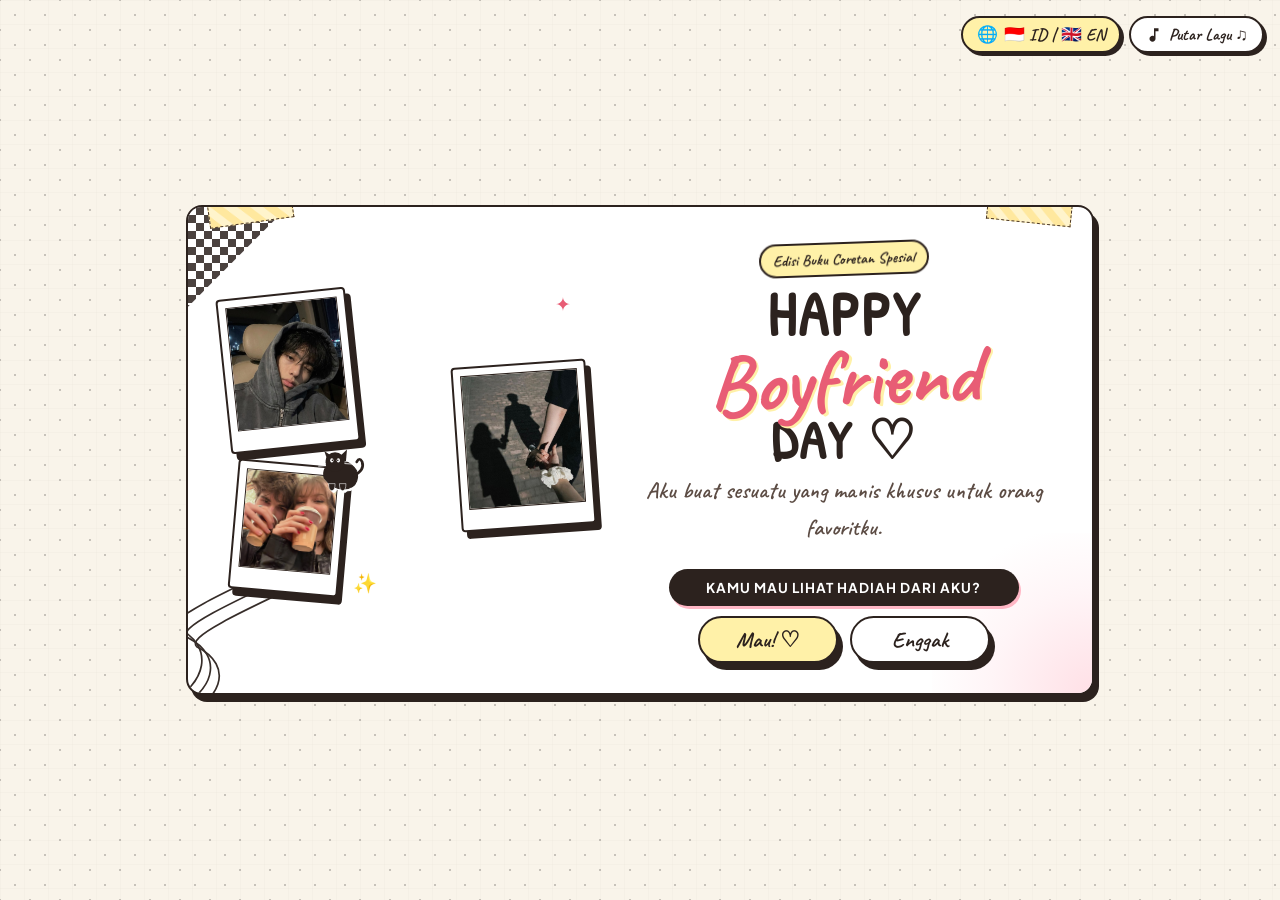
==== commit 5602174b: "Add WhatsApp Open Graph meta tags for link preview" ====
--- a/public/index.html
+++ b/public/index.html
@@ -6,6 +6,21 @@
     <title>Happy Boyfriend Day! ♡ | My Little Doodle</title>
     <meta name="description" content="A special hand-drawn sketchbook created just for you on Boyfriend Day.">
     
+    <!-- Open Graph / WhatsApp Preview Meta Tags -->
+    <meta property="og:type" content="website">
+    <meta property="og:title" content="Happy Boyfriend Day! ♡ | Buku Coretan Spesial Untukmu">
+    <meta property="og:description" content="Ada kejutan spesial di buku coretan ini khusus untuk kamu. Buka dan lihat hadiahnya sekarang! ♡">
+    <meta property="og:image" content="https://raw.githubusercontent.com/ASSILIGHTE/bfdayy/main/photos/photo5.jpeg">
+    <meta property="og:image:width" content="1200">
+    <meta property="og:image:height" content="630">
+    <meta property="og:site_name" content="Happy Boyfriend Day!">
+
+    <!-- Twitter Card Meta Tags -->
+    <meta name="twitter:card" content="summary_large_image">
+    <meta name="twitter:title" content="Happy Boyfriend Day! ♡">
+    <meta name="twitter:description" content="Ada kejutan spesial di buku coretan ini khusus untuk kamu. Buka dan lihat hadiahnya sekarang! ♡">
+    <meta name="twitter:image" content="https://raw.githubusercontent.com/ASSILIGHTE/bfdayy/main/photos/photo5.jpeg">
+
     <!-- Google Fonts -->
     <link rel="preconnect" href="https://fonts.googleapis.com">
     <link rel="preconnect" href="https://fonts.gstatic.com" crossorigin>
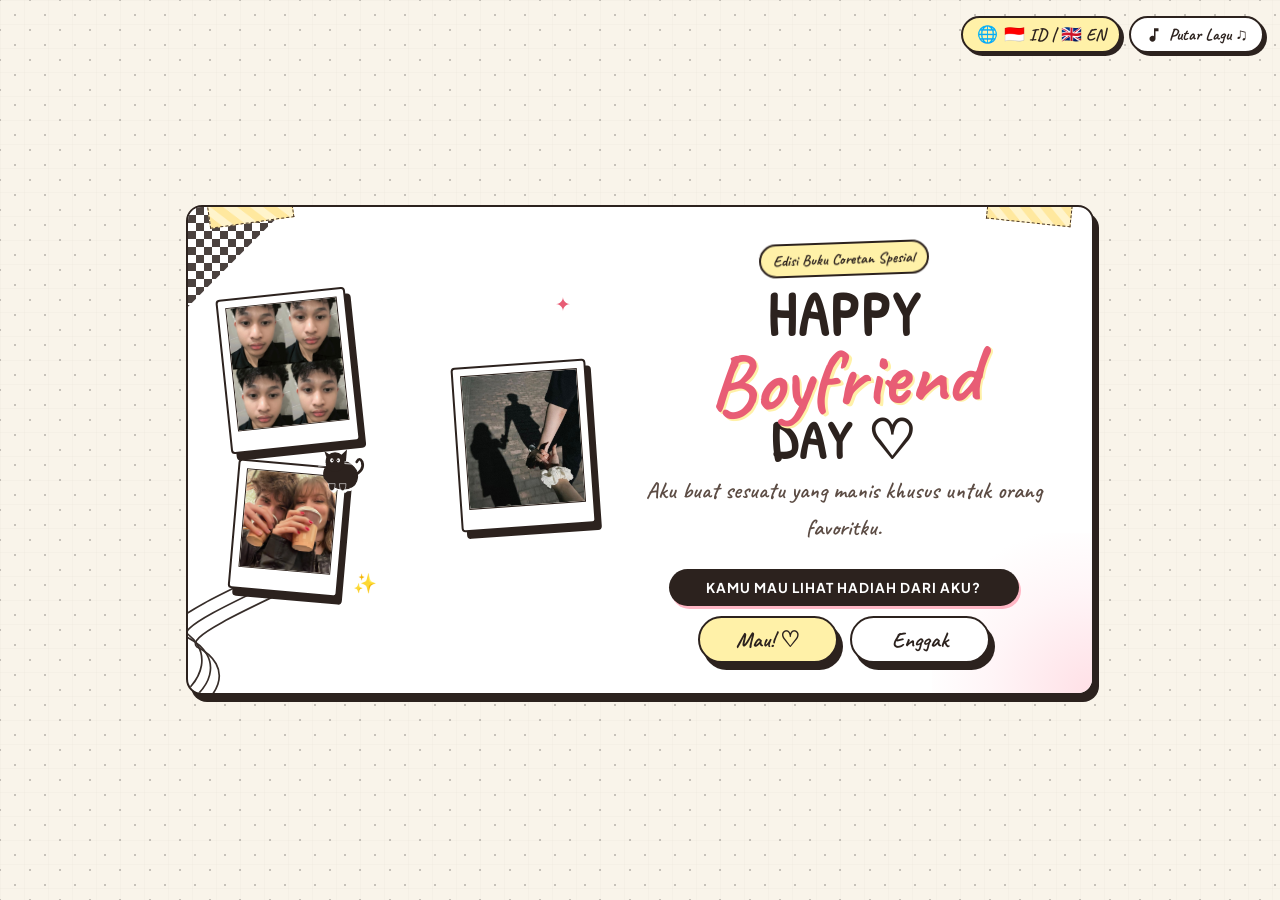
==== commit 190464c6: "first commit" ====
--- a/public/index.html
+++ b/public/index.html
@@ -1,16 +1,18 @@
 <!DOCTYPE html>
 <html lang="id">
+
 <head>
     <meta charset="UTF-8">
     <meta name="viewport" content="width=device-width, initial-scale=1.0, maximum-scale=1.0, user-scalable=no">
     <title>Happy Boyfriend Day! ♡ | My Little Doodle</title>
     <meta name="description" content="A special hand-drawn sketchbook created just for you on Boyfriend Day.">
-    
+
     <!-- Open Graph / WhatsApp Preview Meta Tags -->
     <meta property="og:type" content="website">
     <meta property="og:title" content="Happy Boyfriend Day! ♡ | Buku Coretan Spesial Untukmu">
-    <meta property="og:description" content="Ada kejutan spesial di buku coretan ini khusus untuk kamu. Buka dan lihat hadiahnya sekarang! ♡">
-    <meta property="og:image" content="https://raw.githubusercontent.com/ASSILIGHTE/bfdayy/main/photos/photo5.jpeg">
+    <meta property="og:description"
+        content="Ada kejutan spesial di buku coretan ini khusus untuk kamu. Buka dan lihat hadiahnya sekarang! ♡">
+    <meta property="og:image" content="https://raw.githubusercontent.com/ASSILIGHTE/bfdayy/main/photos/photo1.jpeg">
     <meta property="og:image:width" content="1200">
     <meta property="og:image:height" content="630">
     <meta property="og:site_name" content="Happy Boyfriend Day!">
@@ -18,17 +20,21 @@
     <!-- Twitter Card Meta Tags -->
     <meta name="twitter:card" content="summary_large_image">
     <meta name="twitter:title" content="Happy Boyfriend Day! ♡">
-    <meta name="twitter:description" content="Ada kejutan spesial di buku coretan ini khusus untuk kamu. Buka dan lihat hadiahnya sekarang! ♡">
-    <meta name="twitter:image" content="https://raw.githubusercontent.com/ASSILIGHTE/bfdayy/main/photos/photo5.jpeg">
+    <meta name="twitter:description"
+        content="Ada kejutan spesial di buku coretan ini khusus untuk kamu. Buka dan lihat hadiahnya sekarang! ♡">
+    <meta name="twitter:image" content="https://raw.githubusercontent.com/ASSILIGHTE/bfdayy/main/photos/photo1.jpeg">
 
     <!-- Google Fonts -->
     <link rel="preconnect" href="https://fonts.googleapis.com">
     <link rel="preconnect" href="https://fonts.gstatic.com" crossorigin>
-    <link href="https://fonts.googleapis.com/css2?family=Caveat:wght@400;500;600;700&family=Gaegu:wght@400;700&family=Patrick+Hand&family=Plus+Jakarta+Sans:wght@400;500;600;700&display=swap" rel="stylesheet">
-    
+    <link
+        href="https://fonts.googleapis.com/css2?family=Caveat:wght@400;500;600;700&family=Gaegu:wght@400;700&family=Patrick+Hand&family=Plus+Jakarta+Sans:wght@400;500;600;700&display=swap"
+        rel="stylesheet">
+
     <!-- Stylesheet -->
     <link rel="stylesheet" href="styles.css">
 </head>
+
 <body class="sketchbook-body is-locked">
 
     <!-- Paper Grain & Grid Overlay -->
@@ -39,7 +45,7 @@
     <audio id="bg-music" loop preload="auto">
         <source src="music.mp3" type="audio/mpeg">
     </audio>
-    
+
     <div class="top-controls-bar">
         <!-- Language Switcher Toggle -->
         <button id="lang-toggle-btn" class="top-control-btn lang-toggle" aria-label="Switch Language (ID / EN)">
@@ -51,7 +57,8 @@
         <button id="music-toggle-btn" class="top-control-btn music-toggle" aria-label="Play/Pause Background Music">
             <div class="music-icon-wrapper">
                 <svg class="music-note-svg" viewBox="0 0 24 24" width="18" height="18">
-                    <path d="M12 3v10.55c-.59-.34-1.27-.55-2-.55-2.21 0-4 1.79-4 4s1.79 4 4 4 4-1.79 4-4V7h4V3h-6z" fill="currentColor"/>
+                    <path d="M12 3v10.55c-.59-.34-1.27-.55-2-.55-2.21 0-4 1.79-4 4s1.79 4 4 4 4-1.79 4-4V7h4V3h-6z"
+                        fill="currentColor" />
                 </svg>
                 <span class="music-wave wave1"></span>
                 <span class="music-wave wave2"></span>
@@ -68,7 +75,7 @@
              ========================================== -->
         <section id="welcome-page" class="welcome-section">
             <div class="hero-card-frame">
-                
+
                 <!-- Washi Tapes Decorative -->
                 <div class="washi-tape top-left"></div>
                 <div class="washi-tape top-right"></div>
@@ -78,9 +85,12 @@
 
                 <div class="wavy-contour-corner">
                     <svg viewBox="0 0 160 160" class="wavy-svg">
-                        <path d="M-10 160 C30 140 40 100 0 80 C-10 70 30 50 160 -10" fill="none" stroke="#2C221E" stroke-width="1.8"/>
-                        <path d="M-10 170 C40 150 50 110 10 90 C0 80 40 60 170 0" fill="none" stroke="#2C221E" stroke-width="1.8"/>
-                        <path d="M-10 180 C50 160 60 120 20 100 C10 90 50 70 180 10" fill="none" stroke="#2C221E" stroke-width="1.8"/>
+                        <path d="M-10 160 C30 140 40 100 0 80 C-10 70 30 50 160 -10" fill="none" stroke="#2C221E"
+                            stroke-width="1.8" />
+                        <path d="M-10 170 C40 150 50 110 10 90 C0 80 40 60 170 0" fill="none" stroke="#2C221E"
+                            stroke-width="1.8" />
+                        <path d="M-10 180 C50 160 60 120 20 100 C10 90 50 70 180 10" fill="none" stroke="#2C221E"
+                            stroke-width="1.8" />
                     </svg>
                 </div>
 
@@ -91,7 +101,7 @@
 
                     <!-- PHOTOS CLUSTER: 3 Polaroids with Cat Doodle -->
                     <div class="hero-photos-cluster">
-                        
+
                         <!-- Top Polaroid -->
                         <div class="polaroid-item photo-top">
                             <div class="polaroid-inner">
@@ -116,18 +126,23 @@
                         <!-- Cute Black Cat Doodle sitting on Polaroid -->
                         <div class="black-cat-doodle">
                             <svg viewBox="0 0 120 100" class="cat-svg">
-                                <path d="M30 65 Q25 45 45 35 Q65 25 85 45 Q95 55 90 70 Q85 85 65 85 Q45 85 30 65 Z" fill="#2C221E" stroke="#2C221E" stroke-width="2"/>
-                                <path d="M38 38 L30 15 L50 28 Z" fill="#2C221E"/>
-                                <path d="M55 28 L72 12 L70 34 Z" fill="#2C221E"/>
-                                <circle cx="50" cy="35" r="18" fill="#2C221E"/>
-                                <ellipse cx="44" cy="32" rx="3" ry="4" fill="#FFFFFF"/>
-                                <ellipse cx="56" cy="32" rx="3" ry="4" fill="#FFFFFF"/>
-                                <circle cx="45" cy="32" r="1.5" fill="#2C221E"/>
-                                <circle cx="55" cy="32" r="1.5" fill="#2C221E"/>
-                                <path d="M32 35 L18 32 M32 38 L16 39 M68 35 L82 32 M68 38 L84 39" stroke="#FFFFFF" stroke-width="1.5" stroke-linecap="round"/>
-                                <path d="M38 75 Q38 88 44 88 Q50 88 50 75 Z" fill="#2C221E" stroke="#FFFFFF" stroke-width="1"/>
-                                <path d="M58 75 Q58 88 64 88 Q70 88 70 75 Z" fill="#2C221E" stroke="#FFFFFF" stroke-width="1"/>
-                                <path d="M85 60 Q105 50 100 35 Q95 25 90 35" fill="none" stroke="#2C221E" stroke-width="5" stroke-linecap="round"/>
+                                <path d="M30 65 Q25 45 45 35 Q65 25 85 45 Q95 55 90 70 Q85 85 65 85 Q45 85 30 65 Z"
+                                    fill="#2C221E" stroke="#2C221E" stroke-width="2" />
+                                <path d="M38 38 L30 15 L50 28 Z" fill="#2C221E" />
+                                <path d="M55 28 L72 12 L70 34 Z" fill="#2C221E" />
+                                <circle cx="50" cy="35" r="18" fill="#2C221E" />
+                                <ellipse cx="44" cy="32" rx="3" ry="4" fill="#FFFFFF" />
+                                <ellipse cx="56" cy="32" rx="3" ry="4" fill="#FFFFFF" />
+                                <circle cx="45" cy="32" r="1.5" fill="#2C221E" />
+                                <circle cx="55" cy="32" r="1.5" fill="#2C221E" />
+                                <path d="M32 35 L18 32 M32 38 L16 39 M68 35 L82 32 M68 38 L84 39" stroke="#FFFFFF"
+                                    stroke-width="1.5" stroke-linecap="round" />
+                                <path d="M38 75 Q38 88 44 88 Q50 88 50 75 Z" fill="#2C221E" stroke="#FFFFFF"
+                                    stroke-width="1" />
+                                <path d="M58 75 Q58 88 64 88 Q70 88 70 75 Z" fill="#2C221E" stroke="#FFFFFF"
+                                    stroke-width="1" />
+                                <path d="M85 60 Q105 50 100 35 Q95 25 90 35" fill="none" stroke="#2C221E"
+                                    stroke-width="5" stroke-linecap="round" />
                             </svg>
                         </div>
 
@@ -138,7 +153,7 @@
 
                     <!-- TEXT CONTAINER -->
                     <div class="welcome-text-container">
-                        
+
                         <div class="badge-doodle">
                             <span class="badge-text" data-i18n="badgeText">Edisi Buku Coretan Spesial</span>
                         </div>
@@ -150,7 +165,8 @@
                                 <span class="txt-boyfriend" data-i18n="txtBoyfriend">Boyfriend</span>
                                 <span class="txt-day" data-i18n="txtDay">DAY ♡</span>
                             </h1>
-                            <p class="hero-subtext" data-i18n="heroSubtext">Aku buat sesuatu yang manis khusus untuk orang favoritku.</p>
+                            <p class="hero-subtext" data-i18n="heroSubtext">Aku buat sesuatu yang manis khusus untuk
+                                orang favoritku.</p>
                         </div>
 
                         <!-- Question Pill Box -->
@@ -186,7 +202,7 @@
                     <h2 class="section-title" data-i18n="sec1Title">Hal-Hal yang Aku Suka Dari Kamu... ♡</h2>
                     <div class="title-underline">
                         <svg viewBox="0 0 300 20" class="underline-svg">
-                            <path d="M5 12 Q75 3 150 12 T295 10" class="draw-path-scroll"/>
+                            <path d="M5 12 Q75 3 150 12 T295 10" class="draw-path-scroll" />
                         </svg>
                     </div>
                 </div>
@@ -197,10 +213,11 @@
                         <div class="tape-strip top-center"></div>
                         <div class="note-icon">
                             <svg viewBox="0 0 50 50">
-                                <circle cx="25" cy="25" r="18" fill="none" stroke="#2C221E" stroke-width="2.5"/>
-                                <circle cx="18" cy="20" r="2.5" fill="#2C221E"/>
-                                <circle cx="32" cy="20" r="2.5" fill="#2C221E"/>
-                                <path d="M16 28 Q25 37 34 28" fill="none" stroke="#2C221E" stroke-width="2.5" stroke-linecap="round"/>
+                                <circle cx="25" cy="25" r="18" fill="none" stroke="#2C221E" stroke-width="2.5" />
+                                <circle cx="18" cy="20" r="2.5" fill="#2C221E" />
+                                <circle cx="32" cy="20" r="2.5" fill="#2C221E" />
+                                <path d="M16 28 Q25 37 34 28" fill="none" stroke="#2C221E" stroke-width="2.5"
+                                    stroke-linecap="round" />
                             </svg>
                         </div>
                         <h3 class="note-text" data-i18n="note1Text">senyuman kamu :)</h3>
@@ -213,13 +230,16 @@
                         <div class="tape-strip top-center"></div>
                         <div class="note-icon">
                             <svg viewBox="0 0 50 50">
-                                <path d="M12 20 Q25 10 38 20 Q42 32 25 42 Q8 32 12 20 Z" fill="none" stroke="#E85D75" stroke-width="2.5"/>
-                                <path d="M18 24 Q25 18 32 24" fill="none" stroke="#E85D75" stroke-width="2" stroke-linecap="round"/>
-                                <circle cx="25" cy="30" r="2" fill="#E85D75"/>
+                                <path d="M12 20 Q25 10 38 20 Q42 32 25 42 Q8 32 12 20 Z" fill="none" stroke="#E85D75"
+                                    stroke-width="2.5" />
+                                <path d="M18 24 Q25 18 32 24" fill="none" stroke="#E85D75" stroke-width="2"
+                                    stroke-linecap="round" />
+                                <circle cx="25" cy="30" r="2" fill="#E85D75" />
                             </svg>
                         </div>
                         <h3 class="note-text" data-i18n="note2Text">bercandaan garing kamu</h3>
-                        <p class="note-subtext" data-i18n="note2Sub">Bahkan lelucon paling garing yang tetep bikin aku ketawa ngakak.</p>
+                        <p class="note-subtext" data-i18n="note2Sub">Bahkan lelucon paling garing yang tetep bikin aku
+                            ketawa ngakak.</p>
                         <span class="tap-hint" data-i18n="tapHint">tekan aku! ♡</span>
                     </div>
 
@@ -228,12 +248,16 @@
                         <div class="tape-strip top-center"></div>
                         <div class="note-icon">
                             <svg viewBox="0 0 50 50">
-                                <path d="M15 18 C15 12 20 8 25 14 C30 8 35 12 35 18 C35 26 25 34 25 34 C25 34 15 26 15 18 Z" fill="#FFB7C5" stroke="#2C221E" stroke-width="2"/>
-                                <path d="M10 38 Q25 44 40 38" fill="none" stroke="#2C221E" stroke-width="2.5" stroke-linecap="round"/>
+                                <path
+                                    d="M15 18 C15 12 20 8 25 14 C30 8 35 12 35 18 C35 26 25 34 25 34 C25 34 15 26 15 18 Z"
+                                    fill="#FFB7C5" stroke="#2C221E" stroke-width="2" />
+                                <path d="M10 38 Q25 44 40 38" fill="none" stroke="#2C221E" stroke-width="2.5"
+                                    stroke-linecap="round" />
                             </svg>
                         </div>
                         <h3 class="note-text" data-i18n="note3Text">cara kamu perhatian</h3>
-                        <p class="note-subtext" data-i18n="note3Sub">Selalu perhatian, penyayang, dan sering nanyain kabarku.</p>
+                        <p class="note-subtext" data-i18n="note3Sub">Selalu perhatian, penyayang, dan sering nanyain
+                            kabarku.</p>
                         <span class="tap-hint" data-i18n="tapHint">tekan aku! ♡</span>
                     </div>
 
@@ -242,17 +266,19 @@
                         <div class="tape-strip top-center"></div>
                         <div class="note-icon">
                             <svg viewBox="0 0 50 50">
-                                <path d="M15 25 Q25 15 35 25 Q38 38 25 42 Q12 38 15 25 Z" fill="none" stroke="#2C221E" stroke-width="2.5"/>
-                                <circle cx="20" cy="24" r="4" fill="none" stroke="#2C221E" stroke-width="2"/>
-                                <circle cx="21" cy="24" r="1.5" fill="#2C221E"/>
-                                <circle cx="30" cy="24" r="4" fill="none" stroke="#2C221E" stroke-width="2"/>
-                                <circle cx="29" cy="24" r="1.5" fill="#2C221E"/>
-                                <path d="M22 30 Q25 36 28 30" fill="none" stroke="#2C221E" stroke-width="2"/>
-                                <path d="M23 32 Q25 37 27 32" fill="#E85D75"/>
+                                <path d="M15 25 Q25 15 35 25 Q38 38 25 42 Q12 38 15 25 Z" fill="none" stroke="#2C221E"
+                                    stroke-width="2.5" />
+                                <circle cx="20" cy="24" r="4" fill="none" stroke="#2C221E" stroke-width="2" />
+                                <circle cx="21" cy="24" r="1.5" fill="#2C221E" />
+                                <circle cx="30" cy="24" r="4" fill="none" stroke="#2C221E" stroke-width="2" />
+                                <circle cx="29" cy="24" r="1.5" fill="#2C221E" />
+                                <path d="M22 30 Q25 36 28 30" fill="none" stroke="#2C221E" stroke-width="2" />
+                                <path d="M23 32 Q25 37 27 32" fill="#E85D75" />
                             </svg>
                         </div>
                         <h3 class="note-text" data-i18n="note4Text">sisi konyol kamu</h3>
-                        <p class="note-subtext" data-i18n="note4Sub">Saat kamu joget lucu & pake suara aneh pas lagi berdua aja.</p>
+                        <p class="note-subtext" data-i18n="note4Sub">Saat kamu joget lucu & pake suara aneh pas lagi
+                            berdua aja.</p>
                         <span class="tap-hint" data-i18n="tapHint">tekan aku! ♡</span>
                     </div>
 
@@ -261,12 +287,16 @@
                         <div class="tape-strip top-center"></div>
                         <div class="note-icon">
                             <svg viewBox="0 0 50 50">
-                                <path d="M25 40 C25 40 8 28 8 17 C8 10 14 6 20 6 C23.5 6 25 8.5 25 8.5 C25 8.5 26.5 6 30 6 C36 6 42 10 42 17 C42 28 25 40 25 40 Z" fill="#E85D75" stroke="#2C221E" stroke-width="2"/>
-                                <path d="M20 18 L25 14 L30 18" fill="none" stroke="#FFF" stroke-width="2" stroke-linecap="round"/>
+                                <path
+                                    d="M25 40 C25 40 8 28 8 17 C8 10 14 6 20 6 C23.5 6 25 8.5 25 8.5 C25 8.5 26.5 6 30 6 C36 6 42 10 42 17 C42 28 25 40 25 40 Z"
+                                    fill="#E85D75" stroke="#2C221E" stroke-width="2" />
+                                <path d="M20 18 L25 14 L30 18" fill="none" stroke="#FFF" stroke-width="2"
+                                    stroke-linecap="round" />
                             </svg>
                         </div>
                         <h3 class="note-text" data-i18n="note5Text">ya… kamu ♡</h3>
-                        <p class="note-subtext" data-i18n="note5Sub">Semua hal tentang kamu. Apa adanya kamu, setiap hari.</p>
+                        <p class="note-subtext" data-i18n="note5Sub">Semua hal tentang kamu. Apa adanya kamu, setiap
+                            hari.</p>
                         <span class="tap-hint" data-i18n="tapHint">tekan aku! ♡</span>
                     </div>
                 </div>
@@ -282,28 +312,30 @@
                     <p class="section-desc" data-i18n="sec2Desc">Klik foto mana saja untuk lihat lebih dekat!</p>
                     <div class="title-underline">
                         <svg viewBox="0 0 300 20" class="underline-svg">
-                            <path d="M10 10 C80 18 200 2 290 12" class="draw-path-scroll"/>
+                            <path d="M10 10 C80 18 200 2 290 12" class="draw-path-scroll" />
                         </svg>
                     </div>
                 </div>
 
                 <div class="scrapbook-gallery">
                     <!-- Photo 1 -->
-                    <div class="polaroid-card rot-neg-4" data-img="photos/photo1.jpeg" 
-                         data-caption-id="hari itu ♡" data-sub-id="Gandengan tangan di bawah lampu jalan... ga bakal lupa."
-                         data-caption-en="that day ♡" data-sub-en="Holding hands under the streetlights... unforgettable.">
+                    <div class="polaroid-card rot-neg-4" data-img="photos/photo1.jpeg" data-caption-id="Lucu Nyak ♡"
+                        data-sub-id="." data-caption-en="that day ♡"
+                        data-sub-en="Holding hands under the streetlights... unforgettable.">
                         <div class="washi-tape tape-top-left"></div>
                         <div class="polaroid-img-frame">
                             <img src="photos/photo1.jpeg" alt="Our moment 1" loading="lazy">
                             <div class="photo-overlay-doodle">🔍</div>
                         </div>
-                        <div class="polaroid-caption">hari itu ♡</div>
+                        <div class="polaroid-caption">lucu nyak♡</div>
                     </div>
 
                     <!-- Photo 2 -->
-                    <div class="polaroid-card rot-pos-3" data-img="photos/photo2.jpeg" 
-                         data-caption-id="salah satu favoritku" data-sub-id="Senyum kamu di sini selalu bikin hatiku meleleh."
-                         data-caption-en="one of my favorites" data-sub-en="Your smile here makes my heart melt every time.">
+                    <div class="polaroid-card rot-pos-3" data-img="photos/photo2.jpeg"
+                        data-caption-id="salah satu favoritku"
+                        data-sub-id="Senyum kamu di sini selalu bikin hatiku meleleh."
+                        data-caption-en="one of my favorites"
+                        data-sub-en="Your smile here makes my heart melt every time.">
                         <div class="washi-tape tape-top-right"></div>
                         <div class="polaroid-img-frame">
                             <img src="photos/photo2.jpeg" alt="Our moment 2" loading="lazy">
@@ -313,9 +345,10 @@
                     </div>
 
                     <!-- Photo 3 -->
-                    <div class="polaroid-card rot-neg-2" data-img="photos/photo3.jpeg" 
-                         data-caption-id="ingat yang ini?" data-sub-id="Jalan-jalan dadakan yang jadi kenangan paling indah."
-                         data-caption-en="remember this?" data-sub-en="A random little trip that turned into the best core memory.">
+                    <div class="polaroid-card rot-neg-2" data-img="photos/photo3.jpeg" data-caption-id="ingat yang ini?"
+                        data-sub-id="Jalan-jalan dadakan yang jadi kenangan paling indah."
+                        data-caption-en="remember this?"
+                        data-sub-en="A random little trip that turned into the best core memory.">
                         <div class="washi-tape tape-top-left"></div>
                         <div class="polaroid-img-frame">
                             <img src="photos/photo3.jpeg" alt="Our moment 3" loading="lazy">
@@ -325,9 +358,11 @@
                     </div>
 
                     <!-- Photo 4 -->
-                    <div class="polaroid-card rot-pos-4" data-img="photos/photo4.jpeg" 
-                         data-caption-id="kita yang apa adanya" data-sub-id="Bisa konyol bareng. Ga ada yang paham aku seperti kamu."
-                         data-caption-en="us being us" data-sub-en="Just being silly together. Nobody gets me like you do.">
+                    <div class="polaroid-card rot-pos-4" data-img="photos/photo4.jpeg"
+                        data-caption-id="kita yang apa adanya"
+                        data-sub-id="Bisa konyol bareng. Ga ada yang paham aku seperti kamu."
+                        data-caption-en="us being us"
+                        data-sub-en="Just being silly together. Nobody gets me like you do.">
                         <div class="washi-tape tape-top-right"></div>
                         <div class="polaroid-img-frame">
                             <img src="photos/photo4.jpeg" alt="Our moment 4" loading="lazy">
@@ -336,29 +371,6 @@
                         <div class="polaroid-caption">kita yang apa adanya</div>
                     </div>
 
-                    <!-- Photo 5 -->
-                    <div class="polaroid-card rot-neg-5" data-img="photos/photo5.jpeg" 
-                         data-caption-id="kenangan manis lainnya" data-sub-id="Kopi hangat, makanan enak, dan teman terbaik."
-                         data-caption-en="another little memory" data-sub-en="Warm coffee, good food, and the best company ever.">
-                        <div class="washi-tape tape-top-left"></div>
-                        <div class="polaroid-img-frame">
-                            <img src="photos/photo5.jpeg" alt="Our moment 5" loading="lazy">
-                            <div class="photo-overlay-doodle">🔍</div>
-                        </div>
-                        <div class="polaroid-caption">kenangan manis lainnya</div>
-                    </div>
-
-                    <!-- Photo 6 -->
-                    <div class="polaroid-card rot-pos-2" data-img="photos/photo6.jpeg" 
-                         data-caption-id="favoritku selamanya ♡" data-sub-id="Untuk banyak petualangan dan hari-hari manis bersamamu."
-                         data-caption-en="forever my favorite ♡" data-sub-en="To many more adventures and sweet quiet days with you.">
-                        <div class="washi-tape tape-top-right"></div>
-                        <div class="polaroid-img-frame">
-                            <img src="photos/photo6.jpeg" alt="Our moment 6" loading="lazy">
-                            <div class="photo-overlay-doodle">🔍</div>
-                        </div>
-                        <div class="polaroid-caption">favoritku selamanya ♡</div>
-                    </div>
                 </div>
             </section>
 
@@ -372,7 +384,8 @@
                     <div class="section-header">
                         <div class="section-badge" data-i18n="musicSectionBadge">Musik Favorit 🎵</div>
                         <h2 class="section-title" data-i18n="musicSectionTitle">Lagu Favorit Kita 🎶</h2>
-                        <p class="section-desc" data-i18n="musicSectionDesc">Dengarkan lagu spesial ini sambil menikmati buku kenangan!</p>
+                        <p class="section-desc" data-i18n="musicSectionDesc">Dengarkan lagu spesial ini sambil menikmati
+                            buku kenangan!</p>
                     </div>
 
                     <div class="cassette-player-box">
@@ -388,7 +401,8 @@
                                 </div>
                             </div>
                             <div class="cassette-label">
-                                <span class="cassette-title" data-i18n="cassetteTitle">Boyfriend Day Special OST ♡</span>
+                                <span class="cassette-title" data-i18n="cassetteTitle">Boyfriend Day Special OST
+                                    ♡</span>
                             </div>
                         </div>
 
@@ -413,7 +427,7 @@
                             <button id="player-rewind-btn" class="player-ctrl-btn" title="Rewind 10s">
                                 <span>⏪ 10s</span>
                             </button>
-                            
+
                             <button id="player-play-btn" class="player-ctrl-btn main-play-btn" title="Play / Pause">
                                 <span id="player-play-icon">▶</span>
                             </button>
@@ -445,14 +459,18 @@
                     <div class="section-header">
                         <div class="section-badge" data-i18n="gameBadge">Mini Game 🎮</div>
                         <h2 class="section-title" data-i18n="gameTitle">Tebak Pasangan Doodle! 💖</h2>
-                        <p class="section-desc" data-i18n="gameDesc">Cocokkan 4 pasang doodle lucu untuk membuka kupon rahasia!</p>
+                        <p class="section-desc" data-i18n="gameDesc">Cocokkan 4 pasang doodle lucu untuk membuka kupon
+                            rahasia!</p>
                     </div>
 
                     <!-- Game Status Board -->
                     <div class="game-status-bar">
-                        <span class="status-item"><span data-i18n="gameMatchesLabel">Hasil: </span><strong id="game-matches-count">0</strong> / 4</span>
-                        <span class="status-item"><span data-i18n="gameMovesLabel">Langkah: </span><strong id="game-moves-count">0</strong></span>
-                        <button id="reset-game-btn" class="reset-game-btn" title="Restart Game" data-i18n="gameResetBtn">🔄 Ulangi</button>
+                        <span class="status-item"><span data-i18n="gameMatchesLabel">Hasil: </span><strong
+                                id="game-matches-count">0</strong> / 4</span>
+                        <span class="status-item"><span data-i18n="gameMovesLabel">Langkah: </span><strong
+                                id="game-moves-count">0</strong></span>
+                        <button id="reset-game-btn" class="reset-game-btn" title="Restart Game"
+                            data-i18n="gameResetBtn">🔄 Ulangi</button>
                     </div>
 
                     <!-- 4x2 Cards Grid (8 Cards) -->
@@ -464,7 +482,8 @@
                     <div id="game-reward-box" class="game-reward-box hidden">
                         <div class="reward-icon">🎟️💖</div>
                         <h3 class="reward-title" data-i18n="rewardTitle">Kupon Terbuka!</h3>
-                        <p class="reward-desc" data-i18n="rewardDesc">"Berlaku untuk 1 Pelukan & Ciuman Hangat Tanpa Batas kapan pun kamu mau!"</p>
+                        <p class="reward-desc" data-i18n="rewardDesc">"Berlaku untuk 1 Pelukan & Ciuman Hangat Tanpa
+                            Batas kapan pun kamu mau!"</p>
                         <span class="reward-code" data-i18n="rewardCode">KODE: BOYFRIEND-LOVE-FOREVER ♡</span>
                     </div>
                 </div>
@@ -483,46 +502,60 @@
 
                     <div class="notebook-page-content">
                         <div class="notebook-date hw-line" data-i18n="noteDate">Tanggal: Selamat Hari Pacar ✨</div>
-                        
-                        <h2 class="notebook-heading hw-line" data-i18n="noteHeading">“Kamu selalu bikin hari-hari biasa terasa jauh lebih spesial.”</h2>
-                        
+
+                        <h2 class="notebook-heading hw-line" data-i18n="noteHeading">“Happy Boyfriend Day, sayang 🤍”
+                        </h2>
+
                         <div class="animated-underline-wrapper">
                             <svg viewBox="0 0 400 16" class="live-underline-svg">
-                                <path id="note-underline-path" d="M5 8 Q100 2 200 10 T395 6" fill="none" stroke="#E85D75" stroke-width="3" stroke-linecap="round"/>
+                                <path id="note-underline-path" d="M5 8 Q100 2 200 10 T395 6" fill="none"
+                                    stroke="#E85D75" stroke-width="3" stroke-linecap="round" />
                             </svg>
                         </div>
 
                         <div class="notebook-letter">
                             <p class="letter-paragraph hw-line" data-i18n="noteP1">
-                                Kadang aku suka mikir, betapa beruntungnya aku punya kamu di hidupku. Kamu bikin aku merasa aman, bahagia, dan sangat dihargai. 
+                                Terima kasih sudah hadir di hidup aku, sudah selalu menemani, mendengarkan, memahami,
+                                dan menerima aku apa adanya. Terima kasih untuk semua perhatian, kesabaran, waktu, dan
+                                kasih sayang yang kamu kasih ke aku
                             </p>
                             <p class="letter-paragraph hw-line" data-i18n="noteP2">
-                                Bahkan di hari yang paling sepi dan biasa aja, ngobrol sama kamu atau lihat senyum kamu langsung bikin hariku cerah lagi. Terima kasih ya sudah selalu mendengarkan, menenangkan, dan jadi orang paling favoritku di dunia.
+                                Aku mungkin nggak selalu bisa mengungkapkan semuanya dengan kata-kata, tapi aku
+                                benar-benar bersyukur punya kamu. Aku sayang banget sama kamu, lebih dari yang bisa aku
+                                jelaskan. Aku berharap kita bisa terus bersama, saling menjaga, saling menguatkan, dan
+                                melewati banyak hal bersama.
+                                Terima kasih sudah menjadi seseorang yang begitu berarti buat aku. Aku sayang kamu
+                                sepenuh hati, hari ini, besok, dan seterusnya. 🤍🫶🏻.
                             </p>
                             <p class="letter-signature hw-line" id="note-sig-p">
-                                Selalu milikmu,<br>
-                                <span class="handwritten-sig">Dengan seluruh cintaku ♡</span>
+                                Happy Boyfriend Day<br>
+                                <span class="handwritten-sig">my favorite person. 💗</span>
                             </p>
                         </div>
 
                         <div class="notebook-doodle flower-doodle">
                             <svg viewBox="0 0 60 80">
-                                <path d="M30 75 Q25 45 30 25" fill="none" stroke="#2C221E" stroke-width="2.5" class="stem-path"/>
-                                <path d="M30 50 Q40 45 42 40 Q32 42 30 50" fill="#C5E1A5" stroke="#2C221E" stroke-width="1.5"/>
-                                <path d="M30 60 Q18 55 16 50 Q28 52 30 60" fill="#C5E1A5" stroke="#2C221E" stroke-width="1.5"/>
+                                <path d="M30 75 Q25 45 30 25" fill="none" stroke="#2C221E" stroke-width="2.5"
+                                    class="stem-path" />
+                                <path d="M30 50 Q40 45 42 40 Q32 42 30 50" fill="#C5E1A5" stroke="#2C221E"
+                                    stroke-width="1.5" />
+                                <path d="M30 60 Q18 55 16 50 Q28 52 30 60" fill="#C5E1A5" stroke="#2C221E"
+                                    stroke-width="1.5" />
                                 <g class="flower-head">
-                                    <circle cx="30" cy="25" r="7" fill="#FFF1A8" stroke="#2C221E" stroke-width="2"/>
-                                    <circle cx="30" cy="13" r="6" fill="#FFB7C5" stroke="#2C221E" stroke-width="1.5"/>
-                                    <circle cx="42" cy="25" r="6" fill="#FFB7C5" stroke="#2C221E" stroke-width="1.5"/>
-                                    <circle cx="30" cy="37" r="6" fill="#FFB7C5" stroke="#2C221E" stroke-width="1.5"/>
-                                    <circle cx="18" cy="25" r="6" fill="#FFB7C5" stroke="#2C221E" stroke-width="1.5"/>
+                                    <circle cx="30" cy="25" r="7" fill="#FFF1A8" stroke="#2C221E" stroke-width="2" />
+                                    <circle cx="30" cy="13" r="6" fill="#FFB7C5" stroke="#2C221E" stroke-width="1.5" />
+                                    <circle cx="42" cy="25" r="6" fill="#FFB7C5" stroke="#2C221E" stroke-width="1.5" />
+                                    <circle cx="30" cy="37" r="6" fill="#FFB7C5" stroke="#2C221E" stroke-width="1.5" />
+                                    <circle cx="18" cy="25" r="6" fill="#FFB7C5" stroke="#2C221E" stroke-width="1.5" />
                                 </g>
                             </svg>
                         </div>
 
                         <div class="notebook-doodle heart-doodle">
                             <svg viewBox="0 0 40 40">
-                                <path d="M20 32 C20 32 6 22 6 13 C6 7 11 4 16 4 C18.5 4 20 6 20 6 C20 6 21.5 4 24 4 C29 4 34 7 34 13 C34 22 20 32 20 32 Z" fill="#FFB7C5" stroke="#2C221E" stroke-width="2"/>
+                                <path
+                                    d="M20 32 C20 32 6 22 6 13 C6 7 11 4 16 4 C18.5 4 20 6 20 6 C20 6 21.5 4 24 4 C29 4 34 7 34 13 C34 22 20 32 20 32 Z"
+                                    fill="#FFB7C5" stroke="#2C221E" stroke-width="2" />
                             </svg>
                         </div>
                     </div>
@@ -544,34 +577,48 @@
 
                     <div class="couple-illustration-container" id="interactive-couple">
                         <svg viewBox="0 0 260 160" class="sitting-couple-svg">
-                            <path d="M20 140 Q130 120 240 140" fill="none" stroke="#2C221E" stroke-width="3" stroke-linecap="round"/>
-                            <path d="M50 142 L50 155 M210 142 L210 155" stroke="#2C221E" stroke-width="3" stroke-linecap="round"/>
+                            <path d="M20 140 Q130 120 240 140" fill="none" stroke="#2C221E" stroke-width="3"
+                                stroke-linecap="round" />
+                            <path d="M50 142 L50 155 M210 142 L210 155" stroke="#2C221E" stroke-width="3"
+                                stroke-linecap="round" />
 
                             <!-- Left Character -->
                             <g class="character left-char">
-                                <circle cx="100" cy="70" r="22" fill="#FAF6EE" stroke="#2C221E" stroke-width="2.5"/>
-                                <path d="M80 65 C80 48 95 45 110 48 C120 52 120 65 118 68" fill="#FAF6EE" stroke="#2C221E" stroke-width="2.5"/>
-                                <path d="M92 68 Q96 63 100 68 M106 68 Q110 63 114 68" fill="none" stroke="#2C221E" stroke-width="2.5" stroke-linecap="round"/>
-                                <path d="M98 78 Q103 83 108 78" fill="none" stroke="#2C221E" stroke-width="2" stroke-linecap="round"/>
-                                <ellipse cx="91" cy="73" rx="4" ry="2.5" fill="#FFB7C5" class="blush-elem"/>
-                                <ellipse cx="113" cy="73" rx="4" ry="2.5" fill="#FFB7C5" class="blush-elem"/>
-                                <path d="M85 92 Q100 90 115 92 L120 135 L80 135 Z" fill="#FFD1DC" stroke="#2C221E" stroke-width="2.5"/>
-                                <path d="M88 135 L88 150 M102 135 L102 150" stroke="#2C221E" stroke-width="3" stroke-linecap="round"/>
+                                <circle cx="100" cy="70" r="22" fill="#FAF6EE" stroke="#2C221E" stroke-width="2.5" />
+                                <path d="M80 65 C80 48 95 45 110 48 C120 52 120 65 118 68" fill="#FAF6EE"
+                                    stroke="#2C221E" stroke-width="2.5" />
+                                <path d="M92 68 Q96 63 100 68 M106 68 Q110 63 114 68" fill="none" stroke="#2C221E"
+                                    stroke-width="2.5" stroke-linecap="round" />
+                                <path d="M98 78 Q103 83 108 78" fill="none" stroke="#2C221E" stroke-width="2"
+                                    stroke-linecap="round" />
+                                <ellipse cx="91" cy="73" rx="4" ry="2.5" fill="#FFB7C5" class="blush-elem" />
+                                <ellipse cx="113" cy="73" rx="4" ry="2.5" fill="#FFB7C5" class="blush-elem" />
+                                <path d="M85 92 Q100 90 115 92 L120 135 L80 135 Z" fill="#FFD1DC" stroke="#2C221E"
+                                    stroke-width="2.5" />
+                                <path d="M88 135 L88 150 M102 135 L102 150" stroke="#2C221E" stroke-width="3"
+                                    stroke-linecap="round" />
                             </g>
 
                             <!-- Right Character -->
                             <g class="character right-char">
-                                <circle cx="155" cy="72" r="21" fill="#FAF6EE" stroke="#2C221E" stroke-width="2.5"/>
-                                <path d="M138 68 C138 50 155 48 172 52 C178 58 175 68 175 70" fill="#FAF6EE" stroke="#2C221E" stroke-width="2.5"/>
-                                <path d="M147 70 Q151 65 155 70 M161 68 L167 72" fill="none" stroke="#2C221E" stroke-width="2.5" stroke-linecap="round"/>
-                                <path d="M152 79 Q158 84 163 79" fill="none" stroke="#2C221E" stroke-width="2" stroke-linecap="round"/>
-                                <ellipse cx="146" cy="75" rx="4" ry="2.5" fill="#FFD1DC" class="blush-elem"/>
-                                <ellipse cx="167" cy="75" rx="4" ry="2.5" fill="#FFD1DC" class="blush-elem"/>
-                                <path d="M140 93 Q155 91 170 93 L175 135 L135 135 Z" fill="#FFF3B0" stroke="#2C221E" stroke-width="2.5"/>
-                                <path d="M148 135 L148 150 M162 135 L162 150" stroke="#2C221E" stroke-width="3" stroke-linecap="round"/>
+                                <circle cx="155" cy="72" r="21" fill="#FAF6EE" stroke="#2C221E" stroke-width="2.5" />
+                                <path d="M138 68 C138 50 155 48 172 52 C178 58 175 68 175 70" fill="#FAF6EE"
+                                    stroke="#2C221E" stroke-width="2.5" />
+                                <path d="M147 70 Q151 65 155 70 M161 68 L167 72" fill="none" stroke="#2C221E"
+                                    stroke-width="2.5" stroke-linecap="round" />
+                                <path d="M152 79 Q158 84 163 79" fill="none" stroke="#2C221E" stroke-width="2"
+                                    stroke-linecap="round" />
+                                <ellipse cx="146" cy="75" rx="4" ry="2.5" fill="#FFD1DC" class="blush-elem" />
+                                <ellipse cx="167" cy="75" rx="4" ry="2.5" fill="#FFD1DC" class="blush-elem" />
+                                <path d="M140 93 Q155 91 170 93 L175 135 L135 135 Z" fill="#FFF3B0" stroke="#2C221E"
+                                    stroke-width="2.5" />
+                                <path d="M148 135 L148 150 M162 135 L162 150" stroke="#2C221E" stroke-width="3"
+                                    stroke-linecap="round" />
                             </g>
 
-                            <path id="char-heart" d="M127 42 C127 42 117 32 117 24 C117 18 122 15 127 19 C132 15 137 18 137 24 C137 32 127 42 127 42 Z" fill="#E85D75" stroke="#2C221E" stroke-width="2" class="beating-heart"/>
+                            <path id="char-heart"
+                                d="M127 42 C127 42 117 32 117 24 C117 18 122 15 127 19 C132 15 137 18 137 24 C137 32 127 42 127 42 Z"
+                                fill="#E85D75" stroke="#2C221E" stroke-width="2" class="beating-heart" />
                         </svg>
                         <div class="tap-couple-hint" data-i18n="tapUsHint">tekan kami! &gt;///&lt;</div>
                     </div>
@@ -600,19 +647,27 @@
 
                     <div class="final-doodle-wrapper">
                         <svg viewBox="0 0 200 140" class="final-doodle-svg">
-                            <circle cx="65" cy="45" r="18" fill="none" stroke="#2C221E" stroke-width="2.5"/>
-                            <path d="M57 43 Q61 39 65 43 M69 43 Q73 39 77 43" fill="none" stroke="#2C221E" stroke-width="2.5"/>
-                            <path d="M60 52 Q65 57 70 52" fill="none" stroke="#2C221E" stroke-width="2"/>
-                            <path d="M65 63 L65 105 M65 75 L45 90 M65 75 L85 85" stroke="#2C221E" stroke-width="2.5" stroke-linecap="round"/>
-                            <path d="M65 105 L50 130 M65 105 L80 130" stroke="#2C221E" stroke-width="2.5" stroke-linecap="round"/>
-
-                            <circle cx="135" cy="45" r="18" fill="none" stroke="#2C221E" stroke-width="2.5"/>
-                            <path d="M127 43 Q131 39 135 43 M139 43 Q143 39 147 43" fill="none" stroke="#2C221E" stroke-width="2.5"/>
-                            <path d="M130 52 Q135 57 140 52" fill="none" stroke="#2C221E" stroke-width="2"/>
-                            <path d="M135 63 L135 105 M135 75 L115 85 M135 75 L155 90" stroke="#2C221E" stroke-width="2.5" stroke-linecap="round"/>
-                            <path d="M135 105 L120 130 M135 105 L150 130" stroke="#2C221E" stroke-width="2.5" stroke-linecap="round"/>
-
-                            <path d="M100 70 C100 70 82 50 82 36 C82 26 91 21 100 28 C109 21 118 26 118 36 C118 50 100 70 100 70 Z" fill="#E85D75" stroke="#2C221E" stroke-width="2" class="beating-heart-large"/>
+                            <circle cx="65" cy="45" r="18" fill="none" stroke="#2C221E" stroke-width="2.5" />
+                            <path d="M57 43 Q61 39 65 43 M69 43 Q73 39 77 43" fill="none" stroke="#2C221E"
+                                stroke-width="2.5" />
+                            <path d="M60 52 Q65 57 70 52" fill="none" stroke="#2C221E" stroke-width="2" />
+                            <path d="M65 63 L65 105 M65 75 L45 90 M65 75 L85 85" stroke="#2C221E" stroke-width="2.5"
+                                stroke-linecap="round" />
+                            <path d="M65 105 L50 130 M65 105 L80 130" stroke="#2C221E" stroke-width="2.5"
+                                stroke-linecap="round" />
+
+                            <circle cx="135" cy="45" r="18" fill="none" stroke="#2C221E" stroke-width="2.5" />
+                            <path d="M127 43 Q131 39 135 43 M139 43 Q143 39 147 43" fill="none" stroke="#2C221E"
+                                stroke-width="2.5" />
+                            <path d="M130 52 Q135 57 140 52" fill="none" stroke="#2C221E" stroke-width="2" />
+                            <path d="M135 63 L135 105 M135 75 L115 85 M135 75 L155 90" stroke="#2C221E"
+                                stroke-width="2.5" stroke-linecap="round" />
+                            <path d="M135 105 L120 130 M135 105 L150 130" stroke="#2C221E" stroke-width="2.5"
+                                stroke-linecap="round" />
+
+                            <path
+                                d="M100 70 C100 70 82 50 82 36 C82 26 91 21 100 28 C109 21 118 26 118 36 C118 50 100 70 100 70 Z"
+                                fill="#E85D75" stroke="#2C221E" stroke-width="2" class="beating-heart-large" />
                         </svg>
                     </div>
 
@@ -641,7 +696,7 @@
         <div class="modal-paper-card">
             <button id="close-modal-btn" class="modal-close-btn" aria-label="Close photo view">✕</button>
             <div class="washi-tape top-center"></div>
-            
+
             <div class="modal-img-container">
                 <img id="modal-img" src="" alt="Enlarged photo moment">
                 <div class="modal-doodle top-left-star">✦</div>
@@ -661,12 +716,13 @@
         <div class="modal-paper-card surprise-card">
             <button id="close-surprise-btn" class="modal-close-btn" aria-label="Close modal">✕</button>
             <div class="washi-tape top-center"></div>
-            
+
             <div class="surprise-content">
                 <div class="surprise-doodle-icon">💌</div>
                 <h3 class="surprise-title" data-i18n="surpriseTitle">Kamu adalah seluruh duniaku!</h3>
                 <p class="surprise-body" data-i18n="surpriseBody">
-                    Terima kasih sudah jadi pacar yang paling penyayang, sabar, lucu, dan selalu mendukungku. Selamat Hari Pacar, cintaku! Aku mencintaimu selamanya! 💖✨
+                    Terima kasih sudah jadi pacar yang paling penyayang, sabar, lucu, dan selalu mendukungku. Selamat
+                    Hari Pacar, cintaku! Aku mencintaimu selamanya! 💖✨
                 </p>
                 <div class="surprise-doodle-hearts">
                     ♡ 💖 💕 💓 💗 ♡
@@ -681,4 +737,5 @@
     <!-- Scripts -->
     <script src="script.js"></script>
 </body>
-</html>
+
+</html>
